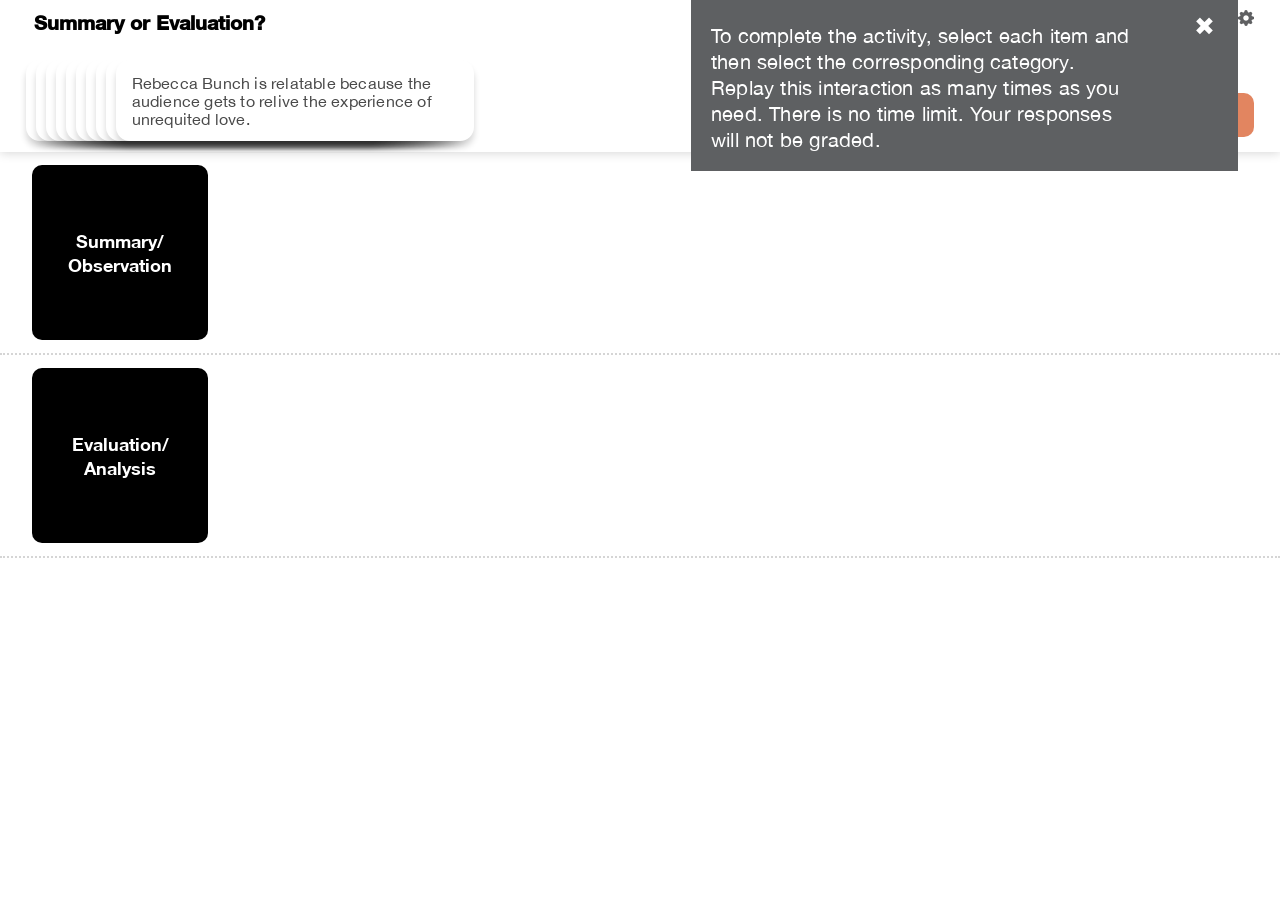
==== media/Interactive/categorizing/index.html @ a7141711 "Interactivea dded" ====
﻿<!DOCTYPE html>
<html lang="en">
<head>
    <title>Composition Category Interactive</title>
    <meta charset="utf-8" />
    <meta name="viewport" content="width=device-width, initial-scale=1">
    <link rel="stylesheet" href="css/style.css">
    <script src="js/jquery-3.1.1.min.js"></script>
    <script src="js/main.js"></script>
    <script src="js/accessibilityJs.js"></script>

    <style>
        .category-3 .left-card{
                width: 216px;
    float: left;
        }
        .category-3 .right-card{
            width: calc(100vw - 226px);
    overflow-x: auto;
        }
        .category-3 .card1 button{
            background: #000;
    width: 176px;
    height: 166px;
    border-radius: 10px;
    color: #fff;
        }
        .category-3 .card1 button p{
            font-size: 18px;
    line-height: 26px;
    font-family: 'HelveticaNeue-Bold';
        }
        .category-3 .card1{
            width: 216px;
    height: 197px;
    background: red;
    display: flex;
    align-items: center;
    justify-content: center;
        }
        .category-3 .card2{
            width: 216px;
    height: 200px;
    background: blue;
    display: flex;
    align-items: center;
    justify-content: center;
        }
        .category-3 .card3{
            width: 216px;
    height: 200px;
    background: green;
    display: flex;
    align-items: center;
    justify-content: center;
        }

        .category-3 .rt-card1 button{
            width: 358px;
    display: flex;
    height: 73px;
    background: #fff;
    border: 1px solid gray;
    border-radius: 14px;
    justify-content: center;
    align-items: center;
        }
        .category-3 .rt-card1 button p{
            font-size: 16px;
    font-family: 'HelveticaNeue-Regular';
    letter-spacing: 1px;
    font-weight: 700;
    width: 336px;
    text-align: start;
        }
        .category-3 .rt-card1{
            height: 197px;
    padding: 20px 15px;
    overflow: hidden;
    width: calc(100vw - 216px);
        }
        .category-3 .rt-card-wrap{
            display: grid;
    grid-template-rows: repeat(2, 80px);
    gap: 10px;
    grid-template-columns: repeat(3, 359px);
        }
    </style>


</head>
<body>
    <header>
        <div class="container">
            <div class="settingContainer">
                <button aria-label="help" tabindex="1" class="showText" title='Instruction Text' role="button">
                    <img src="images/doubts-button.png" alt="help-button">
                </button>
                <button aria-label="Color
                Scheme Settings" tabindex="3" class="setting" title='Color Contrast Settings' role="button">
                    <img src="images/gear-option.png" alt="settings-button">
                </button>
                <div class="help-popup">
                    <button tabindex="2" aria-label="close" class="popup-close" title='Close' role="button">&#10006;</button>
                    <p id="instructionnorm"></p>
                </div>
                <div class="settinToolsContainer">
                    <div class="toolsCnt"></div>
                    <button aria-label="close" tabindex="4" class="close" title='Close' role="button"></button>
                </div>
            </div>
            <h1 id="title"></h1>
            <p id="instructionbold"></p>
            <!-- <div class="settinToolsContainer">
                <div class="toolsCnt"></div>
                <button aria-label="close" tabindex="4" class="close" title='Close' role="button">Close</button>
            </div> -->
            
            
            
        </div>
        <div class="fd-border">
            <div class="container">
                <div class="row dragableItemContainer">
                    <div class="card-wrap">
    
                    </div>
                    <div class="feedback">
                        <p>Correct! You’ve matched each review excerpt to its category. You understand that summaries/observations are objective statements, while evaluations/analyses are subjective statements about the subject of the review. Correct! You’ve matched each review excerpt to its category. You understand that summaries/observations are objective statements, while evaluations analyses are subjective statements ab</p>
                    </div>
                    <div class="nav-container">
                        <button aria-label="submit" class="submit_btn submit-hide" disabled title="Submit" role="button">
                            Submit
                        </button>
                        <button aria-label="try again" class="tryagain_btn invisible" disabled title="Try Again" role="button">
                            Try Again
                        </button>
                        <button aria-label="reset" class="reset_btn invisible" disabled title="Reset" role="button">
                            Reset
                        </button>
                    </div>
    
                   
                </div>
            </div>
        </div>
    </header>
      <section class="main-sec">
        <div class="container">
            <div class="content custom-Scroll">
                <div id="tempDiv" style="display:none"></div>
                <div id="tempSetting" style="display:none"></div>
                <div class="row categoryContainer">
                </div>
            </div>
        </div>
    </section>
   <section>
    <button aria-label="collapse/expand categories" class="bottom-btn" role="button">
        COLLAPSE<br>CATEGORIES &#62;
    </button>
   </section>

   
</body>
</html>
---- media/Interactive/categorizing/css/style.css ----
@font-face {
    font-family: "HelveticaNeue-Bold";
    src: url("./fonts/HelveticaNeueBd.ttf");
    -webkit-font-smoothing: antialiased;
    -webkit-text-size-adjust: auto;

}

@font-face {
   font-family: "HelveticaNeue";
    src: url("./fonts/HelveticaNeue.ttf");
    -webkit-font-smoothing: antialiased;
    -webkit-text-size-adjust: auto;

}

@font-face {
    font-family: "montserrat bold";
    src: url("./fonts/Montserrat-Bold.ttf");
    -webkit-font-smoothing: antialiased;
    -webkit-text-size-adjust: auto;

}

@font-face {
    font-family: "montserrat regular";
    src: url("./fonts/Montserrat-Regular.ttf");
    -webkit-font-smoothing: antialiased;
    -webkit-text-size-adjust: auto;

}

.mobile-hidden{
visibility: hidden;
pointer-events: none;
}

* {
    margin: 0;
    padding: 0;
}

html{
    scroll-behavior: smooth;
}

body {
    margin: 0;
}
.hidden-feed{
    display: none !important;
}
.mainContainer {
    overflow: auto;
}
.toolsCnt button:focus {
    outline: 1px solid green;
    border: 2px solid transparent;
    padding: 8px 0px;
}

.mouse-none{
    pointer-events: none;
}

.container {
    width: 96%;
    margin: auto;
    /* overflow-y: auto; */
    height: 100%;
    position: relative;

}
section .container{
    width: 100%;
}

.invisible {
    visibility: hidden;
    pointer-events: none;
    display: none ;
}
.inactive{
    pointer-events: none;
}

.container:focus {
    border: 1px solid;
}

header{
    /* border-bottom: 2px dotted #d5d5d5; */
    padding-bottom: 11px;
    box-shadow: 0px 1px 10px #d6d6d6;
}
.category{
    display: flex;
    /* border-bottom: 2px dotted #d5d5d5; */
    align-items: center;
    position: relative;
}
/* .category-3:after{
    position: absolute;
    content: '';
    width: 300px;
    height: 2px;
    background: red;
} */
.categoryTitle button:focus {
    outline: 2px solid green;
    border: 2px solid transparent;
}
.wrong-cat{
    background-color: #e4a6ad !important;
}
.right-cat{
    background-color: #c0d9a8 !important;
}
.categoryTitleCnt {
    padding: 13px 32px;
    /* position: fixed;
    z-index: 999;
    background: #fff; */
}
/* .categoryDroppableCnt{
    margin-left: 250px;
} */

.categoryTitleCnt.twoCnt {
    padding: 42px 32px;
}
.categoryTitleCnt.right{
    background: #C0D9A8;
    padding: 13px 32px;
}
.categoryTitleCnt.wrong{
    background: #E4A6AD;
    padding: 13px 32px;
}
::-webkit-scrollbar {
    width: 10px;
    height: 7px;
    border-radius: 10px;
  }
  
  /* Track */
  ::-webkit-scrollbar-track {
    border: 1px solid #ddd;
    border-radius: 10px;
    -webkit-box-shadow: inset 0 0 6px rgba(0,0,0,0.1);
	background-color: #d5d5d5;
    opacity: 1;
    
  }
  
  /* Handle */
  ::-webkit-scrollbar-thumb {
    background: #fff;
    border-radius: 10px;
    background-clip: content-box;
    border: 1px solid #ddd;
    width: 1px;
    opacity: 0.4;
    
  }
  ::-webkit-scrollbar-button:single-button {
    background-color: rgb(0, 0, 0);

    display: block;
    background-size: 10px;
    background-repeat: no-repeat;
  }
  /*left*/
  ::-webkit-scrollbar-button:single-button:horizontal:decrement {
    height: 12px;
    width: 12px;
    background-position: 0px 0px;
    background-image: url(../images/left.png);

}

::-webkit-scrollbar-button:single-button:horizontal:decrement:hover {
    background-image: url(../images/left.png);
}

::-webkit-scrollbar-button:single-button:horizontal:decrement:active {
    background-image: url(../images/left.png);
}
/*right*/
::-webkit-scrollbar-button:single-button:horizontal:increment {
    height: 12px;
    width: 12px;
    background-position: 0px 0px;
    background-image: url(../images/right.png);
}

::-webkit-scrollbar-button:single-button:horizontal:increment:hover {
    background-image: url(../images/right.png);
}

::-webkit-scrollbar-button:single-button:horizontal:increment:active {
    background-image: url(../images/right.png);
}
/* .category-0 {
    width: 8.33%;
}

.category-1 {
    width: 16.66%;
}

.category-2 {
    width: 50%;
}

.category-3 {
    width: 162px;
    padding: 24px 7px;
    background: #000;
}

.category-4 {
    width: 25%;
}

.category-5 {
    width: 20%;
}

.category-6 {
    width: 16.66%;
}

.category-7 {
    width: 14.28%;
}

.category-8 {
    width: 12.5%;
}

.category-9 {
    width: 11.11%;
}

.category-10 {
    width: 10%;
}

.category-11 {
    width: 9.09%;
} */


.draggableitemWraper-3 {
    width: 33.33%;
}

.draggableitemWraper-4 {
    width: 25%;
}
.card-wrap{
    display: grid;
    grid-template-columns: repeat(15, 10px);
    column-gap: 0px;
    z-index: 2;
}

.row::after {
    content: "";
    clear: both;
    display: table;
}

.feedback{
    display: none;
    transform: translateY(-4px);
}
.feedback p{
    font-size: 18px;
    line-height: 28px;
    width: 1120px;
    font-family: "HelveticaNeue";
    font-weight: 700;
    letter-spacing: 1px;
}
.draggableitemWraper {
    /* position: absolute;
    left: 0; */
    width: 358px;
    border-radius: 14px;
}
/* .draggableitemWraper_1{
    left: 15px;
}
.draggableitemWraper_2{
    left: 30px;
}
.draggableitemWraper_3{
    left: 45px;
}
.draggableitemWraper_4{
    left: 60px;
}
.draggableitemWraper_5{
    left: 75px;
}
.draggableitemWraper_6{
    left: 90px;
}
.draggableitemWraper_7{
    left: 105px;
}
.draggableitemWraper_8{
    left: 120px;
}
.draggableitemWraper_9{
    left: 135px;
} */

.feedback {
    letter-spacing: 0.2px;
    font-family: "HelveticaNeue";
    font-size: 18px;
}
.nav-container {
    position: relative;
    width: 100%;
    height: 73px;
    z-index: 0;
    /* display: none; */
}
.nav-container button{
    background: #d4450c;
    border: none;
    padding: 13px 24px 15px 24px;
    color: #fff;
    font-family: "HelveticaNeue-Bold";
    font-size: 22px;
    border-radius: 10px;
    line-height: 16px;
}
.nav-container button[disabled]{
    opacity: 0.65;
}
.submit_btn {
    cursor: pointer;
    position: absolute;
    right: 0%;
    bottom: 0;
}


.tryagain_btn {
    cursor: pointer;
    position: absolute;
    right: 0%;
    bottom: 0;
}

.reset_btn {
    cursor: pointer;
    position: absolute;
    right: 0%;
    bottom: 0;
}

.submit_btn>svg,
.tryagain_btn>svg,
.reset_btn>svg {
    width: 100%;
    height: 100%;
}

/* 
.container::after {
    content: "continar box";
    display: table;
    clear: both;
} */

*,
::after,
::before {
    box-sizing: border-box;
}

#title {
    font-size: 20px;
    line-height: 28px;
    width: 808px;
    margin: 0px 0 4px 0px;
    font-family: "HelveticaNeue-Bold";
    min-height: 56px;
    padding: 8px;
}

/* #instructionbold {
    margin: 1% 5% 0% 5%;
    font-weight: bold;
    margin-top: 1%;
    width: 90%;
} */


.settingContainer {
    top: 0;
    right: 24px;
    position: fixed;
    z-index: 4;
}

.setting {
  background: none;
  border: 2px solid transparent;
}

.showText {
    background: #5f6062;
    color: #fff;
    padding: 8px 5px 0 5px;
    border: 2px solid transparent;
    font-size: 18px;
    margin-right: 8px;
}



.settinToolsContainer {
    background: #BFBFBF !important;
    padding: 10px;
    border-radius: 6px;
    color: #001936;
    box-shadow: 0px 3px 6px 0px rgb(112 112 112);
    -webkit-box-shadow: 0px 3px 6px 0px rgb(112 112 112);
    -moz-box-shadow: 0px 3px 6px 0px rgba(112,112,112,1);
    position: absolute;
    top: 5px;
    right: 0px;
    width: 450px;
    display: none;
}
.toolTxt{
    font-family: "HelveticaNeue";
    letter-spacing: 1px;
    font-weight: 700;
    text-transform: capitalize;
}


.close {
    position: absolute;
    width: 18px;
    height: 18px;
    right: 0px;
    top: 0px;
    border-radius: 50%;
    cursor: pointer;
    background-image: url(../images/close.svg);
    background-repeat: no-repeat;
    background-size: contain;
}

.toolContainer {

    background: none;
    padding: 8px 0px;
    outline: none;
    margin-right: 5px;
    outline: 1px solid transparent;
    border: 2px solid transparent;
    font-size: .7rem;
    width: 80px;
    text-align: center;
    margin-bottom: 10px;
    cursor: pointer;
}

.toolsCnt {
    display: flex;
    flex-wrap: wrap;
    align-items: center;
    justify-content: center;
    width: 100%;
    gap: 0px;
}

.toolContainer_0 {
    font-size: 15px;
    text-align: left;
    width: 80px;
}

.toolContainer_4 {
    margin-right: 0px;
}

.tool {
    display: block;
    margin: 0px auto 5px auto;
    cursor: pointer;
}

.tool_0 {
    display: none;
}

.showhide {
    display: block;
}

.help-popup{
    position: absolute;
    background: #5e6062;
    right: 18px;
    width: 547px;
    padding: 23px 107px 18px 20px;
    z-index: 4;
    top: 0;
}
.help-popup .popup-close{
    color: #ffff;
    z-index: 99999999;
    font-size: 25px;
    background: none;
    position: absolute;
    right: 23px;
    top: 11px;
    font-family: "HelveticaNeue";
}
#instructionnorm {
    font-family: "HelveticaNeue";
    color: #fff;
    font-size: 20px;
    line-height: 26px;
    letter-spacing: 0.2px;
    font-weight: normal;
}

.categoryContainer {
    position: relative;


}

.content {
    overflow: auto;
}

.contentMac {

    margin-top: 35px;
    min-height: 586px;

}

.submited .correct:after {
    content: "";
    width: 25px;
    height: 25px;
    background: url(../images/correct.png);
    background-size: contain;
    top: -5px;
    right: -5px;
    position: absolute;
    background-repeat: no-repeat;
}

.submited .incorrect:after {
    content: "";
    width: 25px;
    height: 25px;
    background: url(../images/incorrect.png);
    background-size: cover;
    top: -5px;
    right: -5px;
    position: absolute;
    background-repeat: no-repeat;
}


hr.first {
    border-top: 1px dashed #707070;
    margin: 20px 0px;
}

.dragableItemContainer {
    width: 100%;
    display: flex;
    position: relative;
    align-items: center;
    justify-content: space-between;
}

.draggableitem {
    font-size: 16px;
    padding: 7px 14px;
    text-align: start;
    box-shadow: 0 6px 6px 0 rgba(0, 0, 0, 0.16);
    background: white;
    border-radius: 14px;
    border: 2px solid #fff;
    outline: 1px solid transparent;
    min-height: 9vh;
    letter-spacing: 0.2px;
    font-family: "HelveticaNeue" !important; 
}

#loadingImg {
    width: 200px;
    height: 200px;
    position: absolute;
    top: 50%;
    left: 50%;
    margin-left: -100px;
    /* half width*/
    margin-top: -100px;
    /* half height*/
}


input[type=button] {
    border: 0px solid transparent;
    outline: 0;
    font-size: 0px;
    /* background-color: transparent; */
}

input[type=button]:focus {
    outline: auto;
    border: 0px solid;
}

button {
    cursor: pointer;
    border: 0px solid transparent;
    outline: 0px solid transparent;
    /* font-size: 0px; */
}
button[disabled]{
    cursor: auto;
}
button:focus {
    outline: 1px solid red;
    border: 0px solid transparent !important;
}

.template {
    width: 99.6%;
    height: 99.6%;
    position: absolute;
    top: 0.2%;
    left: 0.2%;
}

.categoryTitle {
    font-size: 18px;
    line-height: 24px;
    width: 176px;
    min-height: 175px;
    padding: 22px 16px;
    background: #000;
    border-radius: 10px;
    border: 2px solid transparent;
    font-family: "HelveticaNeue-Bold" !important;
}
.categoryTitle.paddingCnt {
    font-size: 18px;
    line-height: 24px;
    width: 176px;
    padding: 50px 16px;
    background: #000;
    border-radius: 10px;
    font-family: "HelveticaNeue-Bold" !important;
}
.categoryDroppableCnt{
    padding: 14px 0px;
}

.category .draggableitemCnt {
    margin: 0px 0px 10px 0px;
    position: relative;
    width: 358px;
    margin-left: 9px;
    float: left;
    white-space: normal;
}

.catHr {
    border: none;
    border-bottom: 2px dotted #d5d5d5;
    margin: 0px 0px;
    display: block;
    width: 100%;
}
.bottom-btn {
    background: #5e6062;
    font-size: 16px;
    color: #fff;
    font-family: "HelveticaNeue-Bold";
    padding: 5px 81px;
    width: 100%;
    text-transform: capitalize;
    text-align: center;
    display: none;
    position: fixed;
    bottom: 0px;
}


@media screen and  (device-width: 1350px), (device-height: 760px){
   
    .nav-container button {
        font-family: "HelveticaNeue-Bold";
        font-size: 20px;
    }
    
    .categoryDroppableCnt{
        display: grid;
        grid-template-rows: repeat(2, 80px);
        gap: 10px 8px;
        grid-auto-flow: column;
        grid-auto-columns: 360px;
    }

    .category-2 .categoryTitleCnt_0{
        position: fixed;
        top: 144px;  
        padding: 33px 32px;
        background: #fff;
        z-index: 99;
    }
    .category-2 .categoryTitleCnt{
        padding: 38px 32px;
    }
    .category-2 .categoryTitleCnt_1{
        position: fixed;
        top: 452px;     
        /* background: blueviolet;    */
    }
    .category-2 .categoryTitle{
        height: 231px;
        min-height: 231px;
    }
    .category-2 .categoryDroppableCnt{
        width: 84%;
        height: 306px;
        margin-left: 240px;
        /* background: blue; */
        padding: 55px 0;
    }
    /* .category-2 .categoryDroppableCnt{
        display: grid;
        grid-template-rows: repeat(2, 80px);
        gap: 40px 10px;
        grid-auto-flow: column;
        grid-auto-columns: 360px;
    } */
}

@media screen and (min-width: 1024px), (max-width: 1349px) {
  
}

@media screen and (max-width: 900px) {
  
}

@media screen and (device-width: 650px), (device-height: 365px){

    .draggableitem {
        font-size: 12px;
        padding: 7px 8px;
        text-align: start;
        background: white;
        border-radius: 14px;
        min-height: 55px;
        border: 2px solid #fff;
    }
    .catHr {
        position: fixed;

    }
    .submited .incorrect:after {
        top: -6px;
        right: -6px;
    }
    .submited .correct:after {
        top: -6px;
        right: -6px;
    }
    .category-3 .categoryTitle {
        font-size: 14px;
        line-height: 16px;
        padding: 4px 13px;
        width: 189px;
        min-height: 62px;
    }
    .category-3 .categoryTitleCnt {
        padding: 4px 16px;
        background: #fafafa;
        position: fixed;
        border-bottom: 2px dotted #d5d5d5;
        z-index: 999;
        box-shadow: 0 3px 6px 0px rgb(0 0 0 / 16%);
    }
    .category-3 .categoryTitleCnt_0 {
        padding: 6px 16px;
        background: #fafafa;
        position: fixed;
        z-index: 999;
        top: 125px;
        left: 0px;
        box-shadow: 0 3px 6px 0px rgb(0 0 0 / 16%);
    }
    .category-3 .categoryTitleCnt_1 {
        top: 201px;
        left: 0px;
    }
     .category-3 .categoryTitleCnt_2 {
        top: 273px;
        left: 0px;
    }
    .category-3 .categoryDroppableCnt {
        height: 72px;
    }
    .nav-container.width-reduce {
        width: 110px;
    }
    .feedback{
        font-size: 14px;
        width: 522px;
        letter-spacing: 1px;
        font-weight: 700;
        line-height: 20px;
        font-family: "HelveticaNeue";
    }
    
    .bottom-btn {
        padding: 4px 18px;
        width: 34%;
        font-size: 10px;
        display: block;
        position: fixed;
        bottom: 0px;
    }
    .category .draggableitemCnt {
        width: 270px;
        margin: 0px 2px 0px 20px;
    }
    
    
    #instructionnorm {
        font-family: "HelveticaNeue";
        color: #fff;
        font-size: 12px;
        line-height: 18px;
    }
    .help-popup {
        width: 287px;
        padding: 14px 30px 10px 19px;
    }
    .help-popup .popup-close {
        font-size: 16px;
        right: 9px;
        top: 7px;
    }
    .feedback p {
        font-size: 12px;
        line-height: unset;
        width: 483px;
    }
    .categoryTitle {
        font-size: 18px;
        line-height: 24px;
        width: 176px;
        padding: 6px 16px;
        background: #000;
        border-radius: 10px;
        font-family: "HelveticaNeue-Bold" !important;
    }
    .categoryTitleCnt.right {
        padding: 8px 16px;
    }
    .categoryTitleCnt.wrong {
        padding: 8px 10px;
    }
    header {
        border-bottom: 2px dotted #d5d5d5;
        padding-bottom: 3px;
    }
    .draggableitemWraper {
        width: 270px;
    }
    .nav-container button {
        font-size: 13px;
        line-height: 16px;
        position: absolute;
        bottom: 10px;
        padding: 7px 18px;
        border-radius: 10px;
    }
    #title {
        font-size: 14px;
        line-height: 20px;
        margin: 5px 0px 4px 0px;
        width: 548px;
        min-height: 40px;
    }
    .categoryTitle {
        font-size: 14px;
        line-height: 16px;
        padding: 7px 16px;
        width: 189px;
        min-height: 71px;
    }
    .categoryTitle.paddingCnt {
        font-size: 12px;
        line-height: 16px;
        padding: 16px 16px;
        width: 189px;
    }
    
    
    .categoryTitleCnt {
    padding: 8px 16px;
    background: #fafafa;
    position: fixed;
    z-index: 999;
    box-shadow: 0 3px 6px 0px rgba(0,0,0,0.16);
    }
    .categoryTitleCnt.twoCnt {
        padding: 26px 16px;
    }
    .categoryDroppableCnt {
        height: 78px;
        width: 100%;
        display: flex;
        flex-direction: column;
        flex-wrap: wrap;
        justify-content: center;
        /* margin-left: 210px; */
    }
    .content {
        overflow: auto;
        margin-left: 221px;
        position: relative;
    }
 
    .category {
        border-bottom: none;
    }
    .bottom-btn br{
        display: none;
    }
    .category-2 .categoryTitleCnt_0 {
        top: 127px;
        padding: 19px 16px;
    }
    .category-2 .categoryTitleCnt_1{
        top: 236px;
        padding: 19px 16px;
    }
    .category-2 .categoryDroppableCnt{
        height: 108px;
    }
    .hidden2{
        visibility: hidden;
        pointer-events: none;
    }
    
}

@media screen and (device-width: 530px), (device-height: 943px), (orientation: portrait) {
    .draggableitemWraper {
        width: 316px;
    }    
    .submit-hide{
        visibility: hidden;
        pointer-events: none;
        position: absolute;
        z-index: -999;
        width: 0 !important;
        font-size: 0px !important;
        padding: 0 !important;
    }
    .feedback {
        font-size: 16px;
        line-height: 20px;
        width: 488px;
        margin-top: 12px;
    }
    .nav-container {
        margin-top: 10px;
    }
    .dragableItemContainer{
        display: block;
    }
    header {
        border-bottom: 2px dotted #d5d5d5;
        padding-bottom: 45px;
    }
    .categoryDroppableCnt {
        padding: 0px 0px;
    }
    
    .container{
        width: 90%;
    }
    section .container {
        width: 100%;
    }
    .draggableitemWraper_0, .draggableitemWraper_1, .draggableitemWraper_2, .draggableitemWraper_3, .draggableitemWraper_4, .draggableitemWraper_5, .draggableitemWraper_6, .draggableitemWraper_7, .draggableitemWraper_8, .draggableitemWraper_9{
        top: 0px !important;
    }
    .draggableitem {
        font-size: 14px;
        min-height: 8vh;
        line-height: 20px;
        border: 0.2px solid #4a4a4a5c;
    }
    #title {
        font-size: 16px;
        line-height: 20px;
        width: 410px;
        margin: 24px 0 2px 0px;
        min-height: 59px;
    }
    
    
    .draggableitemWraper_1{
        left: 15px !important;
    }
    .draggableitemWraper_2{
        left: 30px !important;
    }
    .draggableitemWraper_3{
        left: 45px !important;
    }
    .draggableitemWraper_4{
        left: 60px !important;
    }
    .draggableitemWraper_5{
        left: 75px !important;
    }
    .draggableitemWraper_6{
        left: 90px !important;
    }
    .draggableitemWraper_7{
        left: 105px !important;
    }
    .category {
        padding: 0px 0px;
        display: block;
        text-align: center;
    } 
    .categoryTitle {
        font-size: 16px;
        line-height: 20px;
        width: 316px;
        min-height: 64px;
        padding: 8px 16px;
    }
    
    
    .categoryTitleCnt {
        padding: 14px 32px;
    }
    .category .draggableitemCnt {
        text-align: center;
        width: 316px;
        float: none;
        white-space: unset;
        margin: 16px auto;
    }
    #instructionnorm {
        font-size: 14px;
        line-height: 18px;
    }
    .help-popup {
        width: 295px;
        padding: 14px 11px 10px 14px;
    }
    .help-popup .popup-close {
        font-size: 19px;
        right: 11px;
        top: 4px;
    }
    .nav-container {
        text-align: center;
        height: auto;
    }
    .nav-container button {
        cursor: pointer;
            position: unset;
    right: 40%;
    padding: 14px 60px;
    color: #fff;
    font-family: "HelveticaNeue-Bold";
    font-size: 15px;
    border-radius: 11px;
    }
    .reset_btn {
        cursor: pointer;
            position: absolute;
    right: 40%;
    }
    .tryagain_btn {
        cursor: pointer;
            position: absolute;
    right: 40%;
    }
    

}

@media screen and (max-width: 529px){
    .submit-hide{
        visibility: hidden;
        pointer-events: none;
        position: absolute;
        z-index: -999;
        width: 0 !important;
        font-size: 0px !important;
        padding: 0 !important;
    }
    /* .draggableitemWraper_0, .draggableitemWraper_1, .draggableitemWraper_2, .draggableitemWraper_3, .draggableitemWraper_4, .draggableitemWraper_5, .draggableitemWraper_6, .draggableitemWraper_7, .draggableitemWraper_8, .draggableitemWraper_9{
        left: 0px !important;
    }
    .draggableitemWraper_0{
        top: 0px !important;
    }
    .draggableitemWraper_1{
        top:  5px !important;
    }
    .draggableitemWraper_2{
        top: 10px !important;
    }
    .draggableitemWraper_3{
        top: 15px !important;
    }
    .draggableitemWraper_4{
        top: 20px !important;
    }
    .draggableitemWraper_5{
        top: 25px !important;
    }
    .draggableitemWraper_6{
        top: 30px !important;
    }
    .draggableitemWraper_7{
        top:    35px !important;
    }
    .draggableitemWraper_8{
        top:    40px !important;
    }
    .draggableitemWraper_9{
        top:    45px !important;
    } */
    .feedback p {
        font-size: 16px;
        line-height: 20px;
        width: auto;
        font-family: "HelveticaNeue";
        font-weight: 700;
        letter-spacing: 1px;
    }
    .dragableItemContainer{
        display: block;
    }
    .draggableitem {
        font-size: 14px;
        min-height: 92px;
        box-shadow: 3px 3px 6px 0 rgb(0 0 0 / 16%);
        /* border: solid 0.3px #4a4a4a; */
        line-height: 20px;
    }
    .settingContainer {
        text-align: end;
        position: unset;
    }
    #title {
        margin: 0px 0 12px 0px;
    }
    .draggableitemWraper {
    width: 100%;
    margin: auto;
}
#title {
    font-size: 16px;
    line-height: 20px;
}

.main-sec{
    overflow: auto;
    height: 260px;
}
.pad-0{
    padding-bottom: 0px;
}
.categoryTitle {
    font-size: 14px;
    line-height: 20px;
    min-height: 55px;
    width: 276px;
    padding: 6px 10px;
}
.category {
    padding: 0px 0px;
    display: block;
    text-align: center;
}
.container{
    width: 85%;
}
section .container {
    width: 100%;
}
.help-popup {
    width: 255px;
    padding: 34px 10px 12px 13px;
}
.help-popup .popup-close {
    right: 14px;
    top: 6px;
    font-size: 15px;
}
.category .draggableitemCnt {
    width: 87%;
}
#instructionnorm {
    font-size: 14px;
    line-height: 18px;
    text-align: start;
}
.nav-container {
    text-align: center;
}
.submit_btn {
    cursor: pointer;
    position: absolute;
    right: 29%;
}
.reset_btn {
    cursor: pointer;
    position: absolute;
    right: 29%;
}
.tryagain_btn {
    cursor: pointer;
    position: absolute;
    right: 29%;
}
.bottom-btn{
    display: block;
}
.categoryTitleCnt {
    padding: 10px 0px;
}



.categoryDroppableCnt {
    padding: 0px 0px;
}
.toolTxt {
    text-align: center;
}
.settinToolsContainer {
    width: 232px;
}
.toolContainer {
    width: 39%;
    margin: 14px 8px;
}
.toolContainer_0 {
    width: 100%;
}
.hidden{
    display: none;
}
#title {
    font-size: 16px;
    line-height: 20px;
    width: 284px;
    min-height: 79px;
    margin: 0px 0 0px 0px;
}
.feedback {
    font-size: 16px;
    line-height: 20px;
    width: 284px;
    margin-top: 12px;
}
.nav-container button {
    cursor: pointer;
    position: unset;
    padding: 12px 59px;
    color: #fff;
    font-family: "HelveticaNeue-Bold";
    font-size: 16px;
    border-radius: 11px;
}
.card-wrap {
    display: grid;
    grid-template-rows: repeat(15, 3px);
    column-gap: 0px;
    z-index: 2;
    grid-template-columns: unset;
}


}
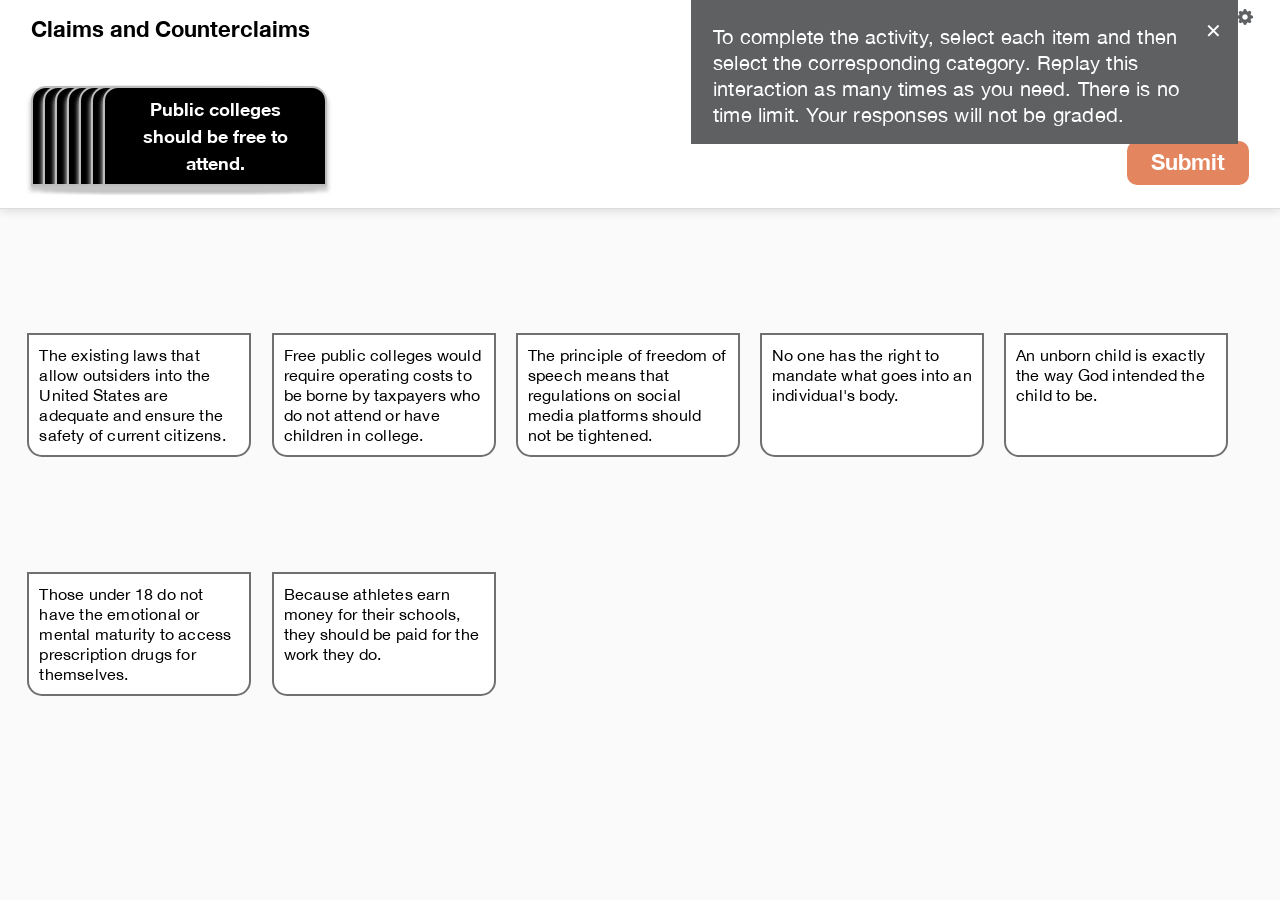
==== commit 371f83f1: "updated_matching" ====
--- a/media/Interactive/categorizing/index.html
+++ b/media/Interactive/categorizing/index.html
@@ -1,166 +1,98 @@
 ﻿<!DOCTYPE html>
-<html lang="en">
+<html l lang='en'>
+
 <head>
-    <title>Composition Category Interactive</title>
+    <title>Matching Responsive</title>
     <meta charset="utf-8" />
     <meta name="viewport" content="width=device-width, initial-scale=1">
+    <link rel="stylesheet" href="lib/bootstrap/css/bootstrap.min.css">
+    <link rel="stylesheet" href="css/settings.css">
     <link rel="stylesheet" href="css/style.css">
-    <script src="js/jquery-3.1.1.min.js"></script>
+
+    <script src="lib/jquery/jquery-3.1.1.min.js"></script>
+    <script src="lib/bootstrap/js/bootstrap.min.js"></script>
+    <script src="lib/bootstrap/js/popper.min.js"></script>
+   
+    <script src="js/util.js"></script>
     <script src="js/main.js"></script>
-    <script src="js/accessibilityJs.js"></script>
+</head>
 
-    <style>
-        .category-3 .left-card{
-                width: 216px;
-    float: left;
-        }
-        .category-3 .right-card{
-            width: calc(100vw - 226px);
-    overflow-x: auto;
-        }
-        .category-3 .card1 button{
-            background: #000;
-    width: 176px;
-    height: 166px;
-    border-radius: 10px;
-    color: #fff;
-        }
-        .category-3 .card1 button p{
-            font-size: 18px;
-    line-height: 26px;
-    font-family: 'HelveticaNeue-Bold';
-        }
-        .category-3 .card1{
-            width: 216px;
-    height: 197px;
-    background: red;
-    display: flex;
-    align-items: center;
-    justify-content: center;
-        }
-        .category-3 .card2{
-            width: 216px;
-    height: 200px;
-    background: blue;
-    display: flex;
-    align-items: center;
-    justify-content: center;
-        }
-        .category-3 .card3{
-            width: 216px;
-    height: 200px;
-    background: green;
-    display: flex;
-    align-items: center;
-    justify-content: center;
-        }
+<body>
+    <div id="matching_template" class="matching_template activity-container">
 
-        .category-3 .rt-card1 button{
-            width: 358px;
-    display: flex;
-    height: 73px;
-    background: #fff;
-    border: 1px solid gray;
-    border-radius: 14px;
-    justify-content: center;
-    align-items: center;
-        }
-        .category-3 .rt-card1 button p{
-            font-size: 16px;
-    font-family: 'HelveticaNeue-Regular';
-    letter-spacing: 1px;
-    font-weight: 700;
-    width: 336px;
-    text-align: start;
-        }
-        .category-3 .rt-card1{
-            height: 197px;
-    padding: 20px 15px;
-    overflow: hidden;
-    width: calc(100vw - 216px);
-        }
-        .category-3 .rt-card-wrap{
-            display: grid;
-    grid-template-rows: repeat(2, 80px);
-    gap: 10px;
-    grid-template-columns: repeat(3, 359px);
-        }
-    </style>
+        <header class="activity-header clearfix">
+           <div class="container-fluid">
 
+            <div class="col-lg-12">
+                <div class="top-description">
+                  <div class="head-btn-wrap">
+                    <div class="head-btn">
+                        <button aria-label="Help" role="button"  type="button" class="note"  title='Instruction Text' ><img height="16" width="16" src="images/doubts-button.png" alt="Help"></button>
+                        <button aria-label="Setting" role="button" type="button" class="cog setting-button"  title='Color Contrast Settings' ><img height="16" width="16" src="images/gear-option.png" alt="Color Scheme Settings"></button>
+                        
+                        <div class="notice-card">
+                            <button aria-label="Help instruction Close" role="button" type="button"  class="close-bt" title='Close' >&#x2715</button>
+                            <p>To complete the activity, select each definition and then click the term that it belongs to. Replay this interaction as many times as you need. There is no time limit. Your responses will not be graded.</p>
+                        </div>
 
-</head>
-<body>
-    <header>
-        <div class="container">
-            <div class="settingContainer">
-                <button aria-label="help" tabindex="1" class="showText" title='Instruction Text' role="button">
-                    <img src="images/doubts-button.png" alt="help-button">
-                </button>
-                <button aria-label="Color
-                Scheme Settings" tabindex="3" class="setting" title='Color Contrast Settings' role="button">
-                    <img src="images/gear-option.png" alt="settings-button">
-                </button>
-                <div class="help-popup">
-                    <button tabindex="2" aria-label="close" class="popup-close" title='Close' role="button">&#10006;</button>
-                    <p id="instructionnorm"></p>
-                </div>
-                <div class="settinToolsContainer">
-                    <div class="toolsCnt"></div>
-                    <button aria-label="close" tabindex="4" class="close" title='Close' role="button"></button>
+                        <div class="settings-container">
+                           
+                            <div class="settings-container-themes">
+                                 <button aria-label="Color Scheme Settings Close" role="button" class="close-btn" title='Close' ><img src="images/remove.png" alt="Close button"></button>
+                                <div class="toolCnt">
+                                    <div class="toolContainer_0">
+                                        <p l="" lang="en" class="toolTxt toolTxt_0">Color Scheme</p>
+                                    </div>
+                                </div>
+                            </div>
+                        </div>
+
+                    </div>
+                  </div>
+                    <h1 class="activity-title">Target Audiences and Messaging in Healthcare<br></h1>
                 </div>
             </div>
-            <h1 id="title"></h1>
-            <p id="instructionbold"></p>
-            <!-- <div class="settinToolsContainer">
-                <div class="toolsCnt"></div>
-                <button aria-label="close" tabindex="4" class="close" title='Close' role="button">Close</button>
-            </div> -->
             
-            
-            
-        </div>
-        <div class="fd-border">
-            <div class="container">
-                <div class="row dragableItemContainer">
-                    <div class="card-wrap">
-    
-                    </div>
-                    <div class="feedback">
-                        <p>Correct! You’ve matched each review excerpt to its category. You understand that summaries/observations are objective statements, while evaluations/analyses are subjective statements about the subject of the review. Correct! You’ve matched each review excerpt to its category. You understand that summaries/observations are objective statements, while evaluations analyses are subjective statements ab</p>
-                    </div>
-                    <div class="nav-container">
-                        <button aria-label="submit" class="submit_btn submit-hide" disabled title="Submit" role="button">
-                            Submit
-                        </button>
-                        <button aria-label="try again" class="tryagain_btn invisible" disabled title="Try Again" role="button">
-                            Try Again
-                        </button>
-                        <button aria-label="reset" class="reset_btn invisible" disabled title="Reset" role="button">
-                            Reset
+            <div class="clickable-items">
+                <div class="row clickableBlock shuffle">
+                    <div class="col-12 col-sm-6 col-md-3" id="cloneItem_d">
+                        <button aria-label="" class="clickable-item">
+                            <p style="pointer-events: none;"></p>
                         </button>
                     </div>
-    
-                   
+                </div>
+                <div id="r-feedback" class="feedback">
+                    <p></p>
+                </div>
+                <div id="w-feedback" class="feedback">
+                    <p></p>
+                </div>
+                <div class="text-end footer">
+                    <button aria-label="Reset" role="button" type="button" class="reset_btn btn-submit btn float-lg-end">Reset</button>
+                    <button aria-label="Tryagain" role="button" type="button" class="tryagain_btn btn-submit btn float-lg-end">Try Again</button>
+                    <button aria-label="Submit" role="button" type="button" class="submit_btn btn-submit btn float-lg-end disabled mobile-submit">Submit</button>
                 </div>
             </div>
-        </div>
-    </header>
-      <section class="main-sec">
-        <div class="container">
-            <div class="content custom-Scroll">
-                <div id="tempDiv" style="display:none"></div>
-                <div id="tempSetting" style="display:none"></div>
-                <div class="row categoryContainer">
+           </div>
+
+        </header>
+        <section class="activity-content">
+            <div class="container-fluid">
+                <div class="matching-items">
+                    <div class="row matchingBlock shuffle">
+                        <div class="col-sm-4 col-lg-3 col-xl-2 col-6" id="matchBox_d">
+                            <div class="matching-element">   
+                                <button aria-label="" class="matching-item">
+                                    <p style="pointer-events: none;"></p>
+                                </button>
+                            </div>
+                        </div>                                       
+                    </div>
                 </div>
             </div>
-        </div>
-    </section>
-   <section>
-    <button aria-label="collapse/expand categories" class="bottom-btn" role="button">
-        COLLAPSE<br>CATEGORIES &#62;
-    </button>
-   </section>
-
-   
+        </section>
+    </div>
+    <div id="tempDiv" style="display:none"></div>
+    <div id="tempSetting" style="display:none"></div>
 </body>
 </html>
--- a/media/Interactive/categorizing/css/settings.css
+++ b/media/Interactive/categorizing/css/settings.css
@@ -0,0 +1,84 @@
+.settings-container{
+    background: #BFBFBF !important;
+    padding: 15px;
+    border-radius: 6px;
+    color: #001936;
+    box-shadow: 0px 3px 6px 0px rgb(112 112 112);
+    -webkit-box-shadow: 0px 3px 6px 0px rgb(112 112 112);
+    -moz-box-shadow: 0px 3px 6px 0px rgba(112,112,112,1);
+    position: absolute;
+    top: 5px;
+    right: 0px;
+    width: 450px;
+    display: none;
+}
+
+.settings-container .close-btn{
+    /* position:absolute;
+    top:-0px;
+    right:-0px;
+    width:20px;
+    height:20px;
+    border:none;
+    padding:0px;
+    background:none; */
+    position: absolute;
+    z-index: 99;
+    top: -18px;
+    right: -16px;
+    
+    
+    border: none;
+    padding: 0px;
+    background: none;
+}
+.settings-container .close-btn img{
+    max-width:68%;
+    height:auto;
+}
+
+.settings-container-themes{
+    display:flex;
+    flex-wrap: wrap;
+    align-items: center;
+    justify-content: center;
+    width:100%;
+    gap:0px;
+    position: relative;
+}
+.settings-container-themes .theme-btn{
+    background:none;
+    padding:0px;
+    border:none;
+    font-size:.7rem;
+    width:80px;
+    text-align:center;
+    margin-bottom:10px;
+    cursor:pointer;
+    font-family: 'helvetica regular';
+    letter-spacing: 1px;
+    font-weight: 600;
+}
+.theme-btn:focus{
+    outline: 1px solid;
+}
+.close-btn:focus{
+    outline: 2px solid;
+}
+.settings-container-themes-title{
+    text-align:left;
+    width:80px;
+}
+
+.settings-container-themes .theme-btn img{
+    display:block;
+    margin:0px auto 5px auto;
+}
+
+@media (max-width: 991px) {
+    .settings-container-themes-title{
+        text-align:center;
+        width:100%;
+        margin-bottom:10px;
+    }    
+}
--- a/media/Interactive/categorizing/css/style.css
+++ b/media/Interactive/categorizing/css/style.css
@@ -3,16 +3,17 @@
     src: url("./fonts/HelveticaNeueBd.ttf");
     -webkit-font-smoothing: antialiased;
     -webkit-text-size-adjust: auto;
-
+    font-weight:bold;
 }
 
 @font-face {
-   font-family: "HelveticaNeue";
+    font-family: "HelveticaNeue-Regular";
     src: url("./fonts/HelveticaNeue.ttf");
     -webkit-font-smoothing: antialiased;
     -webkit-text-size-adjust: auto;
-
-}
+}
+
+
 
 @font-face {
     font-family: "montserrat bold";
@@ -20,6 +21,7 @@
     -webkit-font-smoothing: antialiased;
     -webkit-text-size-adjust: auto;
 
+    font-weight:bold;
 }
 
 @font-face {
@@ -28,309 +30,92 @@
     -webkit-font-smoothing: antialiased;
     -webkit-text-size-adjust: auto;
 
-}
-
-.mobile-hidden{
-visibility: hidden;
-pointer-events: none;
-}
-
-* {
-    margin: 0;
-    padding: 0;
-}
-
-html{
-    scroll-behavior: smooth;
-}
-
+    font-weight:normal;
+}
+
+:root {
+    --color: #000000;
+    --background: #FFF; 
+    --selectioncolor: #F5BA5C; 
+    --cardCount: 8;
+  }
+
+html,body{
+    font-size:16px;
+}
 body {
     margin: 0;
-}
-.hidden-feed{
+    background-color: #fafafa;
+    font-family: "HelveticaNeue-Regular";
+    font-weight: normal;
+}
+header{
+    background: #fff;
+    z-index: 999;
+   
+}
+.text-end {
+    text-align: right!important;
+    width: 100%;
+    margin-top: 54px;
+}
+.no-grid{
     display: none !important;
 }
-.mainContainer {
-    overflow: auto;
-}
-.toolsCnt button:focus {
-    outline: 1px solid green;
-    border: 2px solid transparent;
-    padding: 8px 0px;
-}
-
-.mouse-none{
+
+.close-bt:focus, .close-bt:focus-visible{
+    outline: 1px solid white;
+    border: 1px solid black;
+    border-radius: 4px;
+}
+.close-bt{
+    outline: 1px solid transparent;
+    border: 1px solid transparent;
+}
+.toolContainer:focus, .toolContainer:focus-visible{
+    border: 2px solid black;
+}
+
+.wrong-border-up{
+    border: 2px solid red !important;
+    border-bottom: none !important;
+    cursor: auto !important;
+}
+.wrong-border-bottom{
+    border: 2px solid red !important;
+    border-top: none !important;
+    cursor: auto !important;
+}
+.right-border-up{
+    border: 2px solid rgb(1, 207, 32) !important;
+    border-bottom: none !important;
+    cursor: auto !important;
+}
+.right-border-bottom{
+    border: 2px solid rgb(1, 207, 32) !important;
+    border-top: none !important;
+    cursor: auto !important;
+}
+
+.container, .container-fluid, .container-lg, .container-md, .container-sm, .container-xl, .container-xxl {
+    width: 97%;
+    padding-right: var(--bs-gutter-x,.75rem);
+    padding-left: var(--bs-gutter-x,.75rem);
+    margin-right: auto;
+    margin-left: auto;
+}
+.disabled{
     pointer-events: none;
-}
-
-.container {
-    width: 96%;
-    margin: auto;
-    /* overflow-y: auto; */
-    height: 100%;
-    position: relative;
-
-}
-section .container{
-    width: 100%;
-}
-
-.invisible {
-    visibility: hidden;
-    pointer-events: none;
-    display: none ;
-}
-.inactive{
-    pointer-events: none;
-}
-
-.container:focus {
-    border: 1px solid;
-}
-
-header{
-    /* border-bottom: 2px dotted #d5d5d5; */
-    padding-bottom: 11px;
-    box-shadow: 0px 1px 10px #d6d6d6;
-}
-.category{
-    display: flex;
-    /* border-bottom: 2px dotted #d5d5d5; */
-    align-items: center;
-    position: relative;
-}
-/* .category-3:after{
-    position: absolute;
-    content: '';
-    width: 300px;
-    height: 2px;
-    background: red;
-} */
-.categoryTitle button:focus {
-    outline: 2px solid green;
-    border: 2px solid transparent;
-}
-.wrong-cat{
-    background-color: #e4a6ad !important;
-}
-.right-cat{
-    background-color: #c0d9a8 !important;
-}
-.categoryTitleCnt {
-    padding: 13px 32px;
-    /* position: fixed;
-    z-index: 999;
-    background: #fff; */
-}
-/* .categoryDroppableCnt{
-    margin-left: 250px;
-} */
-
-.categoryTitleCnt.twoCnt {
-    padding: 42px 32px;
-}
-.categoryTitleCnt.right{
-    background: #C0D9A8;
-    padding: 13px 32px;
-}
-.categoryTitleCnt.wrong{
-    background: #E4A6AD;
-    padding: 13px 32px;
-}
-::-webkit-scrollbar {
-    width: 10px;
-    height: 7px;
-    border-radius: 10px;
-  }
-  
-  /* Track */
-  ::-webkit-scrollbar-track {
-    border: 1px solid #ddd;
-    border-radius: 10px;
-    -webkit-box-shadow: inset 0 0 6px rgba(0,0,0,0.1);
-	background-color: #d5d5d5;
-    opacity: 1;
-    
-  }
-  
-  /* Handle */
-  ::-webkit-scrollbar-thumb {
-    background: #fff;
-    border-radius: 10px;
-    background-clip: content-box;
-    border: 1px solid #ddd;
-    width: 1px;
-    opacity: 0.4;
-    
-  }
-  ::-webkit-scrollbar-button:single-button {
-    background-color: rgb(0, 0, 0);
-
-    display: block;
-    background-size: 10px;
-    background-repeat: no-repeat;
-  }
-  /*left*/
-  ::-webkit-scrollbar-button:single-button:horizontal:decrement {
-    height: 12px;
-    width: 12px;
-    background-position: 0px 0px;
-    background-image: url(../images/left.png);
-
-}
-
-::-webkit-scrollbar-button:single-button:horizontal:decrement:hover {
-    background-image: url(../images/left.png);
-}
-
-::-webkit-scrollbar-button:single-button:horizontal:decrement:active {
-    background-image: url(../images/left.png);
-}
-/*right*/
-::-webkit-scrollbar-button:single-button:horizontal:increment {
-    height: 12px;
-    width: 12px;
-    background-position: 0px 0px;
-    background-image: url(../images/right.png);
-}
-
-::-webkit-scrollbar-button:single-button:horizontal:increment:hover {
-    background-image: url(../images/right.png);
-}
-
-::-webkit-scrollbar-button:single-button:horizontal:increment:active {
-    background-image: url(../images/right.png);
-}
-/* .category-0 {
-    width: 8.33%;
-}
-
-.category-1 {
-    width: 16.66%;
-}
-
-.category-2 {
-    width: 50%;
-}
-
-.category-3 {
-    width: 162px;
-    padding: 24px 7px;
-    background: #000;
-}
-
-.category-4 {
-    width: 25%;
-}
-
-.category-5 {
-    width: 20%;
-}
-
-.category-6 {
-    width: 16.66%;
-}
-
-.category-7 {
-    width: 14.28%;
-}
-
-.category-8 {
-    width: 12.5%;
-}
-
-.category-9 {
-    width: 11.11%;
-}
-
-.category-10 {
-    width: 10%;
-}
-
-.category-11 {
-    width: 9.09%;
-} */
-
-
-.draggableitemWraper-3 {
-    width: 33.33%;
-}
-
-.draggableitemWraper-4 {
-    width: 25%;
-}
-.card-wrap{
-    display: grid;
-    grid-template-columns: repeat(15, 10px);
-    column-gap: 0px;
-    z-index: 2;
-}
-
-.row::after {
-    content: "";
-    clear: both;
-    display: table;
-}
-
-.feedback{
-    display: none;
-    transform: translateY(-4px);
-}
-.feedback p{
-    font-size: 18px;
-    line-height: 28px;
-    width: 1120px;
-    font-family: "HelveticaNeue";
-    font-weight: 700;
-    letter-spacing: 1px;
-}
-.draggableitemWraper {
-    /* position: absolute;
-    left: 0; */
-    width: 358px;
-    border-radius: 14px;
-}
-/* .draggableitemWraper_1{
-    left: 15px;
-}
-.draggableitemWraper_2{
-    left: 30px;
-}
-.draggableitemWraper_3{
-    left: 45px;
-}
-.draggableitemWraper_4{
-    left: 60px;
-}
-.draggableitemWraper_5{
-    left: 75px;
-}
-.draggableitemWraper_6{
-    left: 90px;
-}
-.draggableitemWraper_7{
-    left: 105px;
-}
-.draggableitemWraper_8{
-    left: 120px;
-}
-.draggableitemWraper_9{
-    left: 135px;
-} */
-
-.feedback {
-    letter-spacing: 0.2px;
-    font-family: "HelveticaNeue";
-    font-size: 18px;
-}
-.nav-container {
-    position: relative;
-    width: 100%;
-    height: 73px;
-    z-index: 0;
-    /* display: none; */
-}
-.nav-container button{
+    opacity: 0.5;
+}
+
+.submit_btn:focus, .submit_btn:focus-visible, .tryagain_btn:focus,
+.tryagain_btn:focus-visible, .reset_btn:focus,
+.reset_btn:focus-visible{
+    box-shadow: 0 0 0 0.15rem rgb(0 0 255) !important;
+}
+
+.btn-submit{
     background: #d4450c;
     border: none;
     padding: 13px 24px 15px 24px;
@@ -340,134 +125,29 @@
     border-radius: 10px;
     line-height: 16px;
 }
-.nav-container button[disabled]{
-    opacity: 0.65;
-}
-.submit_btn {
-    cursor: pointer;
-    position: absolute;
-    right: 0%;
-    bottom: 0;
-}
-
-
-.tryagain_btn {
-    cursor: pointer;
-    position: absolute;
-    right: 0%;
-    bottom: 0;
-}
-
-.reset_btn {
-    cursor: pointer;
-    position: absolute;
-    right: 0%;
-    bottom: 0;
-}
-
-.submit_btn>svg,
-.tryagain_btn>svg,
-.reset_btn>svg {
+.toolCnt{
+    display: flex;
+    flex-wrap: wrap;
+    align-items: center;
+    justify-content: center;
     width: 100%;
-    height: 100%;
-}
-
-/* 
-.container::after {
-    content: "continar box";
-    display: table;
-    clear: both;
-} */
-
-*,
-::after,
-::before {
-    box-sizing: border-box;
-}
-
-#title {
-    font-size: 20px;
-    line-height: 28px;
-    width: 808px;
-    margin: 0px 0 4px 0px;
-    font-family: "HelveticaNeue-Bold";
-    min-height: 56px;
-    padding: 8px;
-}
-
-/* #instructionbold {
-    margin: 1% 5% 0% 5%;
-    font-weight: bold;
-    margin-top: 1%;
-    width: 90%;
-} */
-
-
-.settingContainer {
-    top: 0;
-    right: 24px;
-    position: fixed;
-    z-index: 4;
-}
-
-.setting {
-  background: none;
-  border: 2px solid transparent;
-}
-
-.showText {
-    background: #5f6062;
-    color: #fff;
-    padding: 8px 5px 0 5px;
-    border: 2px solid transparent;
-    font-size: 18px;
-    margin-right: 8px;
-}
-
-
-
+    gap: 0px;
+}
+
+.toolTxt {
+    font-family: "HelveticaNeue-Regular";
+    letter-spacing: 1px;
+    text-align: center;
+    text-transform: capitalize;
+}
 .settinToolsContainer {
-    background: #BFBFBF !important;
-    padding: 10px;
-    border-radius: 6px;
-    color: #001936;
-    box-shadow: 0px 3px 6px 0px rgb(112 112 112);
-    -webkit-box-shadow: 0px 3px 6px 0px rgb(112 112 112);
-    -moz-box-shadow: 0px 3px 6px 0px rgba(112,112,112,1);
-    position: absolute;
-    top: 5px;
-    right: 0px;
-    width: 450px;
-    display: none;
-}
-.toolTxt{
-    font-family: "HelveticaNeue";
-    letter-spacing: 1px;
-    font-weight: 700;
-    text-transform: capitalize;
-}
-
-
-.close {
-    position: absolute;
-    width: 18px;
-    height: 18px;
-    right: 0px;
-    top: 0px;
-    border-radius: 50%;
-    cursor: pointer;
-    background-image: url(../images/close.svg);
-    background-repeat: no-repeat;
-    background-size: contain;
-}
-
+    width: 232px;
+}
 .toolContainer {
-
     background: none;
-    padding: 8px 0px;
+    padding: 0px;
     outline: none;
     margin-right: 5px;
-    outline: 1px solid transparent;
     border: 2px solid transparent;
     font-size: .7rem;
     width: 80px;
@@ -475,16 +155,9 @@
     margin-bottom: 10px;
     cursor: pointer;
 }
-
-.toolsCnt {
-    display: flex;
-    flex-wrap: wrap;
-    align-items: center;
-    justify-content: center;
-    width: 100%;
-    gap: 0px;
-}
-
+.toolContainer_0 {
+   
+}
 .toolContainer_0 {
     font-size: 15px;
     text-align: left;
@@ -493,6 +166,7 @@
 
 .toolContainer_4 {
     margin-right: 0px;
+    width: 85px;
 }
 
 .tool {
@@ -505,809 +179,725 @@
     display: none;
 }
 
-.showhide {
-    display: block;
-}
-
-.help-popup{
-    position: absolute;
-    background: #5e6062;
-    right: 18px;
-    width: 547px;
-    padding: 23px 107px 18px 20px;
-    z-index: 4;
-    top: 0;
-}
-.help-popup .popup-close{
-    color: #ffff;
-    z-index: 99999999;
-    font-size: 25px;
-    background: none;
-    position: absolute;
-    right: 23px;
-    top: 11px;
-    font-family: "HelveticaNeue";
-}
-#instructionnorm {
-    font-family: "HelveticaNeue";
+.reset_btn{
+    display: none;
+}
+.tryagain_btn{
+    display: none;
+}
+
+.btn:hover {
     color: #fff;
-    font-size: 20px;
+}
+.sticky .head-btn-wrap{
+    position: unset;
+}
+.activity-header{
+    border-bottom: solid 1px #ddd;
+    position: relative;
+    box-shadow: 0px 1px 10px #d6d6d6;
+    padding-bottom: 22px;
+    position: fixed;
+    width: 100%;
+    
+    top: 0px;
+}
+.activity-content{
+    position: fixed;
+    height: calc(100vh - 209px);
+    top: 209px;
+    overflow-y: auto;
+    width: 100%;
+}
+.activity-title{
+    color: var(--color);
+    font-size: 22PX;
+   font-family: "HelveticaNeue-Bold";
+    padding-top: 15px;
+    font-weight: bold;
+    min-height: 71px;
+}
+.activity-instruction{
+    font-weight:normal;
+    color: var(--color);
+    font-size: 1.5rem;
+    margin-top: 20px;
+}
+
+.feedback{
+    margin-left: 0px;
     line-height: 26px;
     letter-spacing: 0.2px;
     font-weight: normal;
-}
-
-.categoryContainer {
+    color: #5e6062;
+    font-family: "HelveticaNeue-Regular";
+    font-size: 20px;
+}
+
+.buttonCont{
+    float: right;
+}
+
+
+.clickable-item:focus-visible, .clickable-item:focus{
+    border: 2px solid #6666FF !important;
+}
+
+.clickable-items{
     position: relative;
-
-
-}
-
-.content {
-    overflow: auto;
-}
-
-.contentMac {
-
-    margin-top: 35px;
-    min-height: 586px;
-
-}
-
-.submited .correct:after {
+    display: flex;
+    align-items: center;
+    justify-content: end;
+    margin-top: 15px;
+    z-index: 0;
+}
+.clickable-items .clickable-item, .matching-items .clickable-item {
+    background: var(--color);;
+    color: var(--background);
+    outline: none;
+    display: flex;
+    align-items: center;
+    justify-content: center;
+    min-height: 100px;
+    width: 224px;
+    margin: 0 auto 15px auto;
+    border-radius: 15px 15px 0px 0;
+    padding: 20px 18px;
+    border: solid 2px #BCBCBC;
+    cursor: pointer;
+}
+.row.clickableBlock{
+    display: grid;
+    grid-template-columns: repeat(var(--cardCount), 12px);
+    column-gap: 0px;
+    z-index: 2;
+}
+.clickable-items .clickable-item{
+    height: 71px;
+    box-shadow: 0px 4px 4px 1px #c5c5c5;
+}
+.clickable-items .clickable-item.selected{
+    border:solid 2px var(--selectioncolor);
+}
+.matching-items .clickable-item.selected{
+    border:solid 2px var(--selectioncolor);
+}
+
+.selected:focus{
+    outline: none;
+}
+
+.clickable-items .clickable-item p,  .matching-items .clickable-item p{
+    margin-bottom: 0px;
+    font-size: 18px;
+    text-align: center;
+    font-family: "HelveticaNeue-Bold";
+}
+.matching-element .clickable-item p{
+    font-size: 18px;
+    font-family: "HelveticaNeue-Bold";
+}
+
+.matching-element{
+    margin: 0 auto 15px 0;
+    border-radius: 6px;
+    display:inline-flex;
+}
+.clickable-item.wrong-border-up::after{ 
     content: "";
-    width: 25px;
-    height: 25px;
-    background: url(../images/correct.png);
-    background-size: contain;
-    top: -5px;
-    right: -5px;
+    width: 36px;
+    height: 36px;
+    /* top: calc(50% - 18px); */
+    top: -11px;
+    right: -14px;
     position: absolute;
-    background-repeat: no-repeat;
-}
-
-.submited .incorrect:after {
+    display: inline-block;
+    z-index: 1;
+    background-size: contain; 
+}
+.clickable-item.right-border-up::after{ 
     content: "";
-    width: 25px;
-    height: 25px;
-    background: url(../images/incorrect.png);
-    background-size: cover;
-    top: -5px;
-    right: -5px;
+    width: 36px;
+    height: 36px;
+    /* top: calc(50% - 18px); */
+    top: -11px;
+    right: -14px;
     position: absolute;
-    background-repeat: no-repeat;
-}
-
-
-hr.first {
-    border-top: 1px dashed #707070;
-    margin: 20px 0px;
-}
-
-.dragableItemContainer {
+    display: inline-block;
+    z-index: 1;
+    background-size: contain; 
+}
+.matchedEvent{
+    display: flex;
+    justify-content: flex-end;
+}
+/* .matching-element.correct-ans.submitted {
+    border: solid 2px #63a524;
+    border-radius: 17px;
+}
+.matching-element.wrong-ans.submitted {
+    border: solid 2px #c22032;
+    border-radius: 15px;
+} */
+.clickable-item.right-border-up::after{
+    background-image:url(../images/check.png);
+}
+.clickable-item.wrong-border-up::after{
+    background-image: url(../images/remove.png);
+}
+
+.matching-items{
+    margin-top:25px;
+    position: relative;
+}
+.matching-item:focus, .matching-item:focus-visible{
+    border: 2px solid #6666FF !important;
+}
+.matching-items .matching-item{
+    outline: none;
+    background: var(--background);
+    color: #4a4a4a;
+    display: flex;
+    align-items: start;
+    justify-content: center;
+    min-height: 100px;
+    width: 224px;
+    min-width: 224px;
+    max-width: 224px;
+    border-radius: 0 0 15px 15px;
+    padding: 10px 10px;
+    border: 2px solid #707070;
+}
+.matching-items .matching-item p{
+    margin-bottom: 0px;
+    font-size: 16px;
+    text-align: left;
+    color: var(--color);
+    line-height: 20px;
+    font-family: "HelveticaNeue-Regular";
+    letter-spacing: 0.2px;
+    font-weight: normal;
+}
+
+.btn.btn-primary{
+    background: #001936;
+    border:solid 1px #001936;
+    border-radius:6px;
+    font-weight:bold;
+    font-size:1.5rem;
+    cursor:pointer;
+    min-width:250px;
+    float: right;
+    position: absolute;
+}
+
+
+
+.matching-items{
+    flex-direction: row;
+}
+.matching-items .matching-element{
+    /* display: flex;
+    flex-direction: column; */
+    gap:0;
+    position: relative;
+}
+
+.matching-items .clickable-item {
+    margin: 0px;
+    width: 224px;
+    border-bottom-left-radius: 0;
+    border-bottom-right-radius: 0;
+    position: absolute;
+    top: 0;
+    max-height: 18.2vh;
+    padding: 20px 20px;
+    border: 2px solid rgba(0,0,0,0);
+}
+.matching-items .matching-item {
+    margin-top: 99px;
+}
+.matching-items .clickable-item + .matching-item{
+    border-top-left-radius: 0;
+    border-top-right-radius: 0;        
+}
+
+.setting-btn{
+    position: fixed;
+    right: 12px;
+    top: 0;
+}
+.setting-btn .note{
+    background: #5f6062;
+    color: #fff;
+    padding: 8px 5px 0 5px;
+    border: none;
+    font-size: 18px;
+    margin-right: 8px;
+}
+.setting-btn .cog{
+    background: transparent;
+    padding: 8px 5px 0 5px;
+    border: none;
+    font-size: 18px;
+    margin-right: 8px;
+}
+.cog:focus-visible{
+    outline: -webkit-focus-ring-color auto 2px;;
+}
+#r-feedback{
+    display: none;
+}
+#w-feedback{
+    display: none;
+}
+.head-btn{
+    position: relative;
+    right: 14px;
+    text-align: end;
+}
+.head-btn-wrap{
+    position: absolute;
     width: 100%;
-    display: flex;
-    position: relative;
-    align-items: center;
-    justify-content: space-between;
-}
-
-.draggableitem {
-    font-size: 16px;
-    padding: 7px 14px;
+    right: 0;
+    z-index: 1;
+}
+.sticky .head-btn-wrap{
+    position: unset;
+}
+.head-btn .notice-card {
+    right: 28px;
     text-align: start;
-    box-shadow: 0 6px 6px 0 rgba(0, 0, 0, 0.16);
-    background: white;
-    border-radius: 14px;
-    border: 2px solid #fff;
-    outline: 1px solid transparent;
-    min-height: 9vh;
+    position: absolute;
+    background: #5e6062;
+    color: #fff;
+    width: 547px;
+    padding: 24px 59px 16px 22px;
+    top: 0;
+    font-size: 20px;
+    display: none;
+    line-height: 26px;
+    font-family: "HelveticaNeue-Regular";
+}
+
+
+.notice-card p{
     letter-spacing: 0.2px;
-    font-family: "HelveticaNeue" !important; 
-}
-
-#loadingImg {
-    width: 200px;
-    height: 200px;
+    margin-bottom: 0px;
+}
+.head-btn .note{
+    background: #5f6062;
+    color: #fff;
+    padding: 2px 5px 0 5px;
+    border: none;
+    font-size: 18px;
+    margin-right: 8px;
+}
+.head-btn .cog{
+    background: transparent;
+    color: #fff;
+    padding: 2px 5px 0 5px;
+    border: none;
+    font-size: 18px;
+    margin-right: 8px;
+}
+.notice-card button{
+    background: none;
+    border: none;
+    color: #fff;
     position: absolute;
-    top: 50%;
-    left: 50%;
-    margin-left: -100px;
-    /* half width*/
-    margin-top: -100px;
-    /* half height*/
-}
-
-
-input[type=button] {
-    border: 0px solid transparent;
-    outline: 0;
-    font-size: 0px;
-    /* background-color: transparent; */
-}
-
-input[type=button]:focus {
-    outline: auto;
-    border: 0px solid;
-}
-
-button {
-    cursor: pointer;
-    border: 0px solid transparent;
-    outline: 0px solid transparent;
-    /* font-size: 0px; */
-}
-button[disabled]{
-    cursor: auto;
-}
-button:focus {
-    outline: 1px solid red;
-    border: 0px solid transparent !important;
-}
-
-.template {
-    width: 99.6%;
-    height: 99.6%;
-    position: absolute;
-    top: 0.2%;
-    left: 0.2%;
-}
-
-.categoryTitle {
-    font-size: 18px;
-    line-height: 24px;
-    width: 176px;
-    min-height: 175px;
-    padding: 22px 16px;
-    background: #000;
-    border-radius: 10px;
-    border: 2px solid transparent;
-    font-family: "HelveticaNeue-Bold" !important;
-}
-.categoryTitle.paddingCnt {
-    font-size: 18px;
-    line-height: 24px;
-    width: 176px;
-    padding: 50px 16px;
-    background: #000;
-    border-radius: 10px;
-    font-family: "HelveticaNeue-Bold" !important;
-}
-.categoryDroppableCnt{
-    padding: 14px 0px;
-}
-
-.category .draggableitemCnt {
-    margin: 0px 0px 10px 0px;
-    position: relative;
-    width: 358px;
-    margin-left: 9px;
-    float: left;
-    white-space: normal;
-}
-
-.catHr {
-    border: none;
-    border-bottom: 2px dotted #d5d5d5;
-    margin: 0px 0px;
-    display: block;
-    width: 100%;
-}
-.bottom-btn {
-    background: #5e6062;
-    font-size: 16px;
-    color: #fff;
-    font-family: "HelveticaNeue-Bold";
-    padding: 5px 81px;
-    width: 100%;
-    text-transform: capitalize;
-    text-align: center;
-    display: none;
-    position: fixed;
-    bottom: 0px;
-}
+    right: 10px;
+    top: 17px;
+    font-weight: normal;
+}
+
+
+
+
 
 
 @media screen and  (device-width: 1350px), (device-height: 760px){
+    .matching-element.submitted::after {
+        top: -15px;
+        right: -4px;
+    }
+    .activity-title {
+        font-size: 22PX;
+        line-height: 28px;
+        width: 808px;
+    }
+    .clickable-items .clickable-item{
+        width: 224px;
+        padding: 20px;
+    }
+    .matching-items .matching-item {
+        width: 224px;
+    }
+    .clickable-items .clickable-item {
+        /* width: 97%; */
+        padding: 20px;
+        margin-bottom: 0px;
+    }
+    .matching-element {
+        margin: 0 auto 35px auto;
+        border-radius: 6px;
+        display: inline-flex;
+        position: relative;
+    }
+    .head-btn .notice-card {
+        width: 547px;
+    }
+    .matching-items .matching-item {
+        margin-top: 99px;
+    }
+    .matching-items .clickable-item {
+        margin: 0px;
+        border-bottom-left-radius: 0;
+        border-bottom-right-radius: 0;
+        position: absolute;
+        top: 0;
+        max-height: 18.2vh;
+        padding: 20px 20px;
+    }
+    
+}
+
+@media screen and (min-width: 1024px), (max-width: 1349px) {
+    .clickable-items .clickable-item {
+        height: 8.2vh;
+    }
+  
+    .matching-items .clickable-item {
+        max-height: 8.2vh;
+    }
+    .clickable-items .clickable-item{
+        width: 224px;
+        padding: 20px;
+    }
+    
+    .activity-title {
+        font-size: 22PX;
+        line-height: 28px;
+        width: 808px;
+    }
+    .clickable-items .clickable-item{
+        /* left: 0px;
+        top: 0px; */
+        z-index: 999999999;
+        padding: 20px;
+        margin-bottom: 0px;
+    }
+}
+@media (min-width: 1200px){
+.col-xl-2 {
+    flex: 0 0 auto;
+    width: 19.666667%;
+}
+}
+
+@media screen and (max-width: 900px) {
+    .clickable-items .clickable-item {
+        height: 10.2vh;
+    }
+}
+
+@media screen and (device-width: 650px), (device-height: 365px){
+    .activity-header{
+        position: fixed;
+        width: 100%;
+        /* height: 49%; */
+    }
+    .matching-element.submitted::after {
+        right: -21px;
+    }
+    .matching-items .clickable-item {
+        width: 198px;
+    }
+    .matching-items .matching-item {
+        max-width: 198px;
+        min-width: 198px;
+    }
+    .no-grid{
+        display: none !important;
+    }
+    .clickable-item.wrong-border-up::after{
+        height: 20px;
+        width: 20px;
+        right: -8px;
+        top: -8px;
+    }
+    .clickable-item.right-border-up::after{
+        height: 20px;
+        width: 20px;
+        right: -8px;
+        top: -8px;
+    }
+
+    .feedback {
+        /* width: calc(100% - 135px); */
+        margin-left: 0px;
+        line-height: 20px;
+        letter-spacing: 0.2px;
+        font-weight: normal;
+        color: #5e6062;
+        font-size: 16px;
+    }
+    .notice-card button {
+        top: 10px;
+        right: 7px;
+    }
+    .activity-content{
+        position: fixed;
+        top: 52%;
+        height: 51%;
+        overflow-y: auto;
+    }
+
+    .head-btn .notice-card {
+    width: 301px;
+    font-size: 14px;
+    font-family: "HelveticaNeue-Regular";
+    line-height: 18px;
+    letter-spacing: 0.2px;
+    padding: 19px 18px 16px 15px;
+    }
+    .h-179{
+        min-height: 179px;
+    }
+    .activity-title {
+        font-size: 16px;
+       font-family: "HelveticaNeue-Bold";
+        line-height: 20px;
+        max-height: 141px;
+    }
+    .clickable-items .clickable-item p, .matching-items .clickable-item p {
+        margin-bottom: 0px;
+        font-size: 17px;
+        text-align: center;
+        font-family: "HelveticaNeue-Bold";
+    }
+    .matching-items .matching-item p {
+        font-size: 14px;
+    }
+    .btn-submit {
+        font-size: 16px;
+        line-height: 16px;
+    }
+    .clickable-items .clickable-item{
+        width: 198px;
+        padding: 20px;
+    }
+    .matching-items .matching-item {
+        width: 198px;
+    }
    
-    .nav-container button {
+
+    /* .pad0{
+        padding-bottom: 0px;
+    } */
+
+}
+
+@media screen and (device-width: 530px), (device-height: 943px), (orientation: portrait) {
+    .activity-header{
+        position: fixed;
+        width: 100%;
+
+    }
+    .activity-content{
+        top: 250px;
+    }
+    .feedback {
+        /* width: calc(100% - 135px); */
+        margin-left: 0px;
+        line-height: 20px;
+        letter-spacing: 0.2px;
+        font-weight: normal;
+        color: #5e6062;
+        font-size: 16px;
+    }
+    .clickable-items .clickable-item{
+        width: 198px;
+        padding: 20px;
+    }
+    .matching-items .matching-item {
+        width: 198px;
+    }
+    .activity-title {
+        font-size: 17px;
+       font-family: "HelveticaNeue-Bold";
+        font-weight: bold;
+        line-height: 22px;
+    }
+    .no-grid{
+        display: none !important;
+    }
+
+    .clickable-item.wrong-border-up::after, .clickable-item.right-border-up::after{
+        width: 20px;
+        height: 20px;
+        top: -8px;
+        right: -8px;
+    }
+
+    .clickable-items .clickable-item p, .matching-items .clickable-item p {
+        margin-bottom: 0px;
+        font-size: 17px;
+        text-align: center;
         font-family: "HelveticaNeue-Bold";
-        font-size: 20px;
+    }
+    .matching-items .clickable-item {
+        max-height: 8.2vh;
+        padding: 18px;
+        width: 198px;
+    }
+    .matching-items .matching-item {
+        width: 198px;
+        margin-top: 100px;
+        min-width: 198px;
+    }
+    .btn-submit {
+        font-size: 16px;
     }
     
-    .categoryDroppableCnt{
-        display: grid;
-        grid-template-rows: repeat(2, 80px);
-        gap: 10px 8px;
-        grid-auto-flow: column;
-        grid-auto-columns: 360px;
-    }
-
-    .category-2 .categoryTitleCnt_0{
+    .head-btn .notice-card {
+        width: 303px;
+        font-size: 14px;
+        line-height: 18px;
+    }
+    .notice-card button {
+        right: 7px;
+        top: 10px;
+    }
+    .notice-card p {
+        letter-spacing: 1px;
+        font-size: 14px;
+        line-height: 18px;
+    }
+    .matching-items .matching-item p {
+        margin-bottom: 0px;
+        font-size: 14px;
+    }
+
+    /* .clickable-items{
+        height: 50px;
+    } */
+    .clickable-items .clickable-item{
+        /* left:0px;
+        top:0px; */
+        margin-bottom: 0px;
+    }
+    .matching-element{
+        width: 198px;
+        flex-direction: column;
+    }
+}
+
+@media screen and (max-width: 529px){
+    
+    .p-48p{
+        top: 48% !important;
+    }
+    .matchedEvent:last-of-type{
+        margin-bottom: 100px;
+    }
+    .activity-header{
         position: fixed;
-        top: 144px;  
-        padding: 33px 32px;
-        background: #fff;
-        z-index: 99;
-    }
-    .category-2 .categoryTitleCnt{
-        padding: 38px 32px;
-    }
-    .category-2 .categoryTitleCnt_1{
+        width: 100%;
+    }
+    .activity-content{
         position: fixed;
-        top: 452px;     
-        /* background: blueviolet;    */
-    }
-    .category-2 .categoryTitle{
-        height: 231px;
-        min-height: 231px;
-    }
-    .category-2 .categoryDroppableCnt{
-        width: 84%;
-        height: 306px;
-        margin-left: 240px;
-        /* background: blue; */
-        padding: 55px 0;
-    }
-    /* .category-2 .categoryDroppableCnt{
-        display: grid;
-        grid-template-rows: repeat(2, 80px);
-        gap: 40px 10px;
-        grid-auto-flow: column;
-        grid-auto-columns: 360px;
-    } */
-}
-
-@media screen and (min-width: 1024px), (max-width: 1349px) {
-  
-}
-
-@media screen and (max-width: 900px) {
-  
-}
-
-@media screen and (device-width: 650px), (device-height: 365px){
-
-    .draggableitem {
-        font-size: 12px;
-        padding: 7px 8px;
-        text-align: start;
-        background: white;
-        border-radius: 14px;
-        min-height: 55px;
-        border: 2px solid #fff;
-    }
-    .catHr {
-        position: fixed;
-
-    }
-    .submited .incorrect:after {
-        top: -6px;
-        right: -6px;
-    }
-    .submited .correct:after {
-        top: -6px;
-        right: -6px;
-    }
-    .category-3 .categoryTitle {
+        overflow-y: auto;
+    }
+    .feedback{
+        width: 100%;
+        margin: 0;
+        letter-spacing: 1px;
+        font-size: 16px;
+        line-height: 20px;
+    }
+    .text-end{
+        margin-top: 20px;
+    }
+    .head-btn .notice-card {
+        width: 547px;
+        line-height: 20px;
+    }
+    .activity-title {
+        padding-top: 0;
+    }
+    
+    .matching-items .matching-item p {
+        margin-bottom: 0px;
         font-size: 14px;
-        line-height: 16px;
-        padding: 4px 13px;
-        width: 189px;
-        min-height: 62px;
-    }
-    .category-3 .categoryTitleCnt {
-        padding: 4px 16px;
-        background: #fafafa;
-        position: fixed;
-        border-bottom: 2px dotted #d5d5d5;
-        z-index: 999;
-        box-shadow: 0 3px 6px 0px rgb(0 0 0 / 16%);
-    }
-    .category-3 .categoryTitleCnt_0 {
-        padding: 6px 16px;
-        background: #fafafa;
-        position: fixed;
-        z-index: 999;
-        top: 125px;
-        left: 0px;
-        box-shadow: 0 3px 6px 0px rgb(0 0 0 / 16%);
-    }
-    .category-3 .categoryTitleCnt_1 {
-        top: 201px;
-        left: 0px;
-    }
-     .category-3 .categoryTitleCnt_2 {
-        top: 273px;
-        left: 0px;
-    }
-    .category-3 .categoryDroppableCnt {
-        height: 72px;
-    }
-    .nav-container.width-reduce {
-        width: 110px;
-    }
-    .feedback{
-        font-size: 14px;
-        width: 522px;
+        text-align: left;
+        color: var(--color);
+        line-height: 18px;
+        font-family: "HelveticaNeue-Regular";
         letter-spacing: 1px;
-        font-weight: 700;
-        line-height: 20px;
-        font-family: "HelveticaNeue";
-    }
+    }
+    .matching-items .clickable-item {
+        /* position: unset; */
+        padding: 20px;
+    }
+    .matching-items .matching-item {
+        width: 198px;
+        min-width: 198px;
+        margin-top: auto;
+        max-width: 198px;
+        /* display: flex;
+    align-items: flex-end; */
+    }
+    .col-6 {
+        flex: 0 0 auto;
+        width: 100%;
+    }
+    .head-btn-wrap{
+        position: unset;
+    }
+    .setting-btn {
+        position: unset;
+        right: 12px;
+        top: 0;
+        text-align: end;
+    }
+    .head-btn .notice-card {
+        width: 255px !important;
+    }
+    .head-btn .notice-card {
+        padding: 27px 18px 16px 15px;
+    }
+    .clickable-items{
+        display: unset;
+    }
+    .text-end.footer{
+        text-align: center !important;
+    }
+
     
-    .bottom-btn {
-        padding: 4px 18px;
-        width: 34%;
-        font-size: 10px;
-        display: block;
-        position: fixed;
-        bottom: 0px;
-    }
-    .category .draggableitemCnt {
-        width: 270px;
-        margin: 0px 2px 0px 20px;
+    .matching-items {
+        margin-top: 25px;
+        position: relative;
+        padding: 0 52px;
+    }
+    .clickable-items .clickable-item {
+        min-width: 198px;
+        padding: 20px;
     }
     
     
-    #instructionnorm {
-        font-family: "HelveticaNeue";
-        color: #fff;
-        font-size: 12px;
-        line-height: 18px;
-    }
-    .help-popup {
-        width: 287px;
-        padding: 14px 30px 10px 19px;
-    }
-    .help-popup .popup-close {
-        font-size: 16px;
-        right: 9px;
-        top: 7px;
-    }
-    .feedback p {
-        font-size: 12px;
-        line-height: unset;
-        width: 483px;
-    }
-    .categoryTitle {
-        font-size: 18px;
-        line-height: 24px;
-        width: 176px;
-        padding: 6px 16px;
-        background: #000;
-        border-radius: 10px;
-        font-family: "HelveticaNeue-Bold" !important;
-    }
-    .categoryTitleCnt.right {
-        padding: 8px 16px;
-    }
-    .categoryTitleCnt.wrong {
-        padding: 8px 10px;
-    }
-    header {
-        border-bottom: 2px dotted #d5d5d5;
-        padding-bottom: 3px;
-    }
-    .draggableitemWraper {
-        width: 270px;
-    }
-    .nav-container button {
-        font-size: 13px;
-        line-height: 16px;
-        position: absolute;
-        bottom: 10px;
-        padding: 7px 18px;
-        border-radius: 10px;
-    }
-    #title {
-        font-size: 14px;
-        line-height: 20px;
-        margin: 5px 0px 4px 0px;
-        width: 548px;
-        min-height: 40px;
-    }
-    .categoryTitle {
-        font-size: 14px;
-        line-height: 16px;
-        padding: 7px 16px;
-        width: 189px;
-        min-height: 71px;
-    }
-    .categoryTitle.paddingCnt {
-        font-size: 12px;
-        line-height: 16px;
-        padding: 16px 16px;
-        width: 189px;
-    }
-    
-    
-    .categoryTitleCnt {
-    padding: 8px 16px;
-    background: #fafafa;
-    position: fixed;
-    z-index: 999;
-    box-shadow: 0 3px 6px 0px rgba(0,0,0,0.16);
-    }
-    .categoryTitleCnt.twoCnt {
-        padding: 26px 16px;
-    }
-    .categoryDroppableCnt {
-        height: 78px;
+
+    .settings-container{
+        width: 232px;
+    }
+
+    .toolContainer_0 {
         width: 100%;
-        display: flex;
-        flex-direction: column;
-        flex-wrap: wrap;
-        justify-content: center;
-        /* margin-left: 210px; */
-    }
-    .content {
-        overflow: auto;
-        margin-left: 221px;
-        position: relative;
-    }
- 
-    .category {
-        border-bottom: none;
-    }
-    .bottom-btn br{
+    }
+
+    .mobile-submit{
         display: none;
     }
-    .category-2 .categoryTitleCnt_0 {
-        top: 127px;
-        padding: 19px 16px;
-    }
-    .category-2 .categoryTitleCnt_1{
-        top: 236px;
-        padding: 19px 16px;
-    }
-    .category-2 .categoryDroppableCnt{
-        height: 108px;
-    }
-    .hidden2{
-        visibility: hidden;
-        pointer-events: none;
-    }
-    
-}
-
-@media screen and (device-width: 530px), (device-height: 943px), (orientation: portrait) {
-    .draggableitemWraper {
-        width: 316px;
-    }    
-    .submit-hide{
-        visibility: hidden;
-        pointer-events: none;
-        position: absolute;
-        z-index: -999;
-        width: 0 !important;
-        font-size: 0px !important;
-        padding: 0 !important;
-    }
-    .feedback {
-        font-size: 16px;
-        line-height: 20px;
-        width: 488px;
-        margin-top: 12px;
-    }
-    .nav-container {
-        margin-top: 10px;
-    }
-    .dragableItemContainer{
-        display: block;
-    }
-    header {
-        border-bottom: 2px dotted #d5d5d5;
-        padding-bottom: 45px;
-    }
-    .categoryDroppableCnt {
-        padding: 0px 0px;
-    }
-    
-    .container{
-        width: 90%;
-    }
-    section .container {
-        width: 100%;
-    }
-    .draggableitemWraper_0, .draggableitemWraper_1, .draggableitemWraper_2, .draggableitemWraper_3, .draggableitemWraper_4, .draggableitemWraper_5, .draggableitemWraper_6, .draggableitemWraper_7, .draggableitemWraper_8, .draggableitemWraper_9{
-        top: 0px !important;
-    }
-    .draggableitem {
-        font-size: 14px;
-        min-height: 8vh;
-        line-height: 20px;
-        border: 0.2px solid #4a4a4a5c;
-    }
-    #title {
-        font-size: 16px;
-        line-height: 20px;
-        width: 410px;
-        margin: 24px 0 2px 0px;
-        min-height: 59px;
-    }
-    
-    
-    .draggableitemWraper_1{
-        left: 15px !important;
-    }
-    .draggableitemWraper_2{
-        left: 30px !important;
-    }
-    .draggableitemWraper_3{
-        left: 45px !important;
-    }
-    .draggableitemWraper_4{
-        left: 60px !important;
-    }
-    .draggableitemWraper_5{
-        left: 75px !important;
-    }
-    .draggableitemWraper_6{
-        left: 90px !important;
-    }
-    .draggableitemWraper_7{
-        left: 105px !important;
-    }
-    .category {
-        padding: 0px 0px;
-        display: block;
-        text-align: center;
-    } 
-    .categoryTitle {
-        font-size: 16px;
-        line-height: 20px;
-        width: 316px;
-        min-height: 64px;
-        padding: 8px 16px;
-    }
-    
-    
-    .categoryTitleCnt {
-        padding: 14px 32px;
-    }
-    .category .draggableitemCnt {
-        text-align: center;
-        width: 316px;
-        float: none;
-        white-space: unset;
-        margin: 16px auto;
-    }
-    #instructionnorm {
-        font-size: 14px;
-        line-height: 18px;
-    }
-    .help-popup {
-        width: 295px;
-        padding: 14px 11px 10px 14px;
-    }
-    .help-popup .popup-close {
-        font-size: 19px;
-        right: 11px;
-        top: 4px;
-    }
-    .nav-container {
-        text-align: center;
-        height: auto;
-    }
-    .nav-container button {
-        cursor: pointer;
-            position: unset;
-    right: 40%;
-    padding: 14px 60px;
-    color: #fff;
-    font-family: "HelveticaNeue-Bold";
-    font-size: 15px;
-    border-radius: 11px;
-    }
-    .reset_btn {
-        cursor: pointer;
-            position: absolute;
-    right: 40%;
-    }
-    .tryagain_btn {
-        cursor: pointer;
-            position: absolute;
-    right: 40%;
-    }
-    
-
-}
-
-@media screen and (max-width: 529px){
-    .submit-hide{
-        visibility: hidden;
-        pointer-events: none;
-        position: absolute;
-        z-index: -999;
-        width: 0 !important;
-        font-size: 0px !important;
-        padding: 0 !important;
-    }
-    /* .draggableitemWraper_0, .draggableitemWraper_1, .draggableitemWraper_2, .draggableitemWraper_3, .draggableitemWraper_4, .draggableitemWraper_5, .draggableitemWraper_6, .draggableitemWraper_7, .draggableitemWraper_8, .draggableitemWraper_9{
-        left: 0px !important;
-    }
-    .draggableitemWraper_0{
-        top: 0px !important;
-    }
-    .draggableitemWraper_1{
-        top:  5px !important;
-    }
-    .draggableitemWraper_2{
-        top: 10px !important;
-    }
-    .draggableitemWraper_3{
-        top: 15px !important;
-    }
-    .draggableitemWraper_4{
-        top: 20px !important;
-    }
-    .draggableitemWraper_5{
-        top: 25px !important;
-    }
-    .draggableitemWraper_6{
-        top: 30px !important;
-    }
-    .draggableitemWraper_7{
-        top:    35px !important;
-    }
-    .draggableitemWraper_8{
-        top:    40px !important;
-    }
-    .draggableitemWraper_9{
-        top:    45px !important;
-    } */
-    .feedback p {
-        font-size: 16px;
-        line-height: 20px;
-        width: auto;
-        font-family: "HelveticaNeue";
-        font-weight: 700;
-        letter-spacing: 1px;
-    }
-    .dragableItemContainer{
-        display: block;
-    }
-    .draggableitem {
-        font-size: 14px;
-        min-height: 92px;
-        box-shadow: 3px 3px 6px 0 rgb(0 0 0 / 16%);
-        /* border: solid 0.3px #4a4a4a; */
-        line-height: 20px;
-    }
-    .settingContainer {
-        text-align: end;
-        position: unset;
-    }
-    #title {
-        margin: 0px 0 12px 0px;
-    }
-    .draggableitemWraper {
-    width: 100%;
-    margin: auto;
-}
-#title {
-    font-size: 16px;
-    line-height: 20px;
-}
-
-.main-sec{
-    overflow: auto;
-    height: 260px;
-}
-.pad-0{
-    padding-bottom: 0px;
-}
-.categoryTitle {
-    font-size: 14px;
-    line-height: 20px;
-    min-height: 55px;
-    width: 276px;
-    padding: 6px 10px;
-}
-.category {
-    padding: 0px 0px;
-    display: block;
-    text-align: center;
-}
-.container{
-    width: 85%;
-}
-section .container {
-    width: 100%;
-}
-.help-popup {
-    width: 255px;
-    padding: 34px 10px 12px 13px;
-}
-.help-popup .popup-close {
-    right: 14px;
-    top: 6px;
-    font-size: 15px;
-}
-.category .draggableitemCnt {
-    width: 87%;
-}
-#instructionnorm {
-    font-size: 14px;
-    line-height: 18px;
-    text-align: start;
-}
-.nav-container {
-    text-align: center;
-}
-.submit_btn {
-    cursor: pointer;
-    position: absolute;
-    right: 29%;
-}
-.reset_btn {
-    cursor: pointer;
-    position: absolute;
-    right: 29%;
-}
-.tryagain_btn {
-    cursor: pointer;
-    position: absolute;
-    right: 29%;
-}
-.bottom-btn{
-    display: block;
-}
-.categoryTitleCnt {
-    padding: 10px 0px;
-}
-
-
-
-.categoryDroppableCnt {
-    padding: 0px 0px;
-}
-.toolTxt {
-    text-align: center;
-}
-.settinToolsContainer {
-    width: 232px;
-}
-.toolContainer {
-    width: 39%;
-    margin: 14px 8px;
-}
-.toolContainer_0 {
-    width: 100%;
-}
-.hidden{
-    display: none;
-}
-#title {
-    font-size: 16px;
-    line-height: 20px;
-    width: 284px;
-    min-height: 79px;
-    margin: 0px 0 0px 0px;
-}
-.feedback {
-    font-size: 16px;
-    line-height: 20px;
-    width: 284px;
-    margin-top: 12px;
-}
-.nav-container button {
-    cursor: pointer;
-    position: unset;
-    padding: 12px 59px;
-    color: #fff;
-    font-family: "HelveticaNeue-Bold";
-    font-size: 16px;
-    border-radius: 11px;
-}
-.card-wrap {
-    display: grid;
-    grid-template-rows: repeat(15, 3px);
-    column-gap: 0px;
-    z-index: 2;
-    grid-template-columns: unset;
-}
-
-
-}+}
+
+
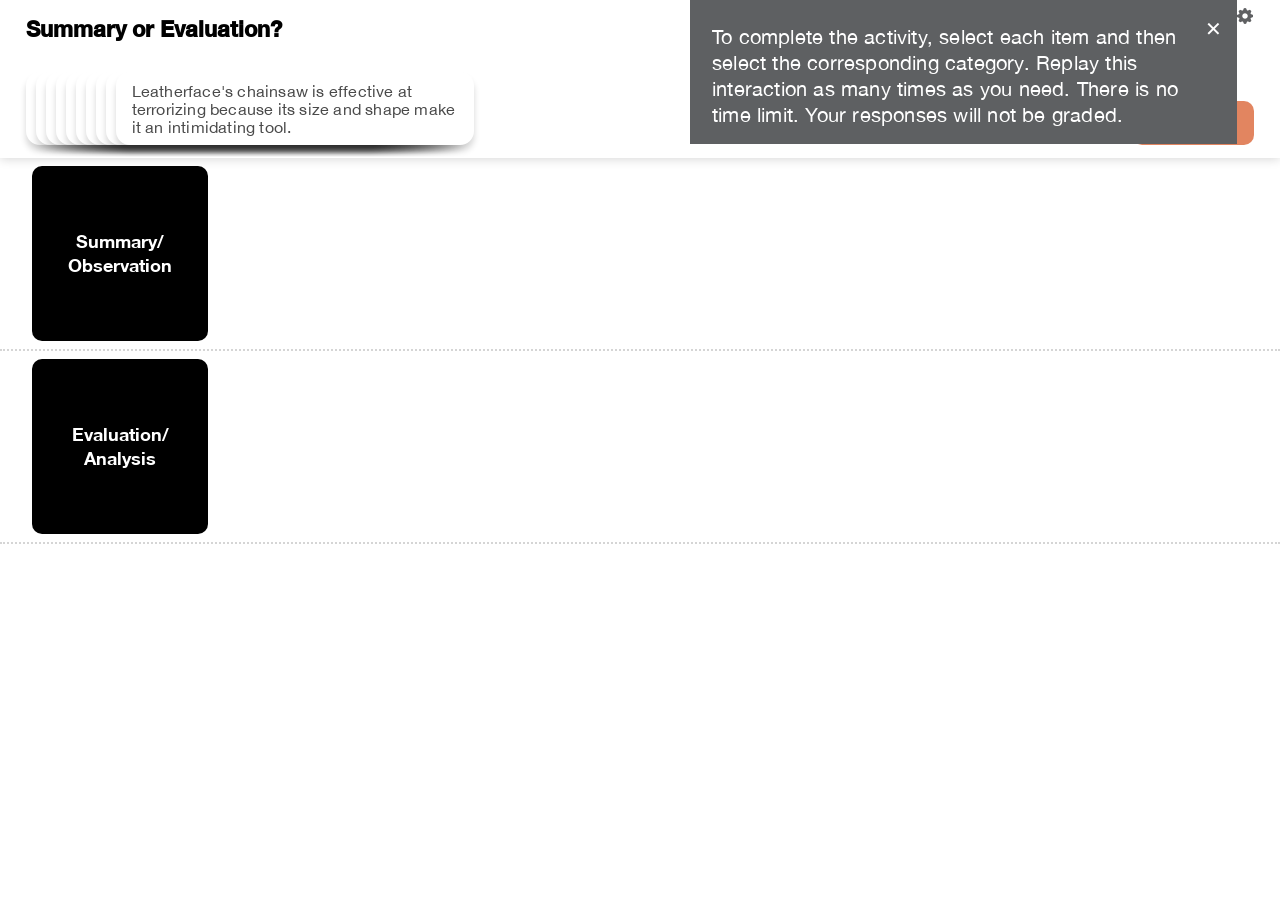
==== commit 12760bfe: "Updatd_27" ====
--- a/media/Interactive/categorizing/index.html
+++ b/media/Interactive/categorizing/index.html
@@ -1,98 +1,72 @@
 ﻿<!DOCTYPE html>
-<html l lang='en'>
+<html lang="en">
 
 <head>
-    <title>Matching Responsive</title>
+    <title>Composition Category Interactive</title>
     <meta charset="utf-8" />
     <meta name="viewport" content="width=device-width, initial-scale=1">
-    <link rel="stylesheet" href="lib/bootstrap/css/bootstrap.min.css">
-    <link rel="stylesheet" href="css/settings.css">
     <link rel="stylesheet" href="css/style.css">
-
-    <script src="lib/jquery/jquery-3.1.1.min.js"></script>
-    <script src="lib/bootstrap/js/bootstrap.min.js"></script>
-    <script src="lib/bootstrap/js/popper.min.js"></script>
-   
-    <script src="js/util.js"></script>
+    <script src="js/jquery-3.1.1.min.js"></script>
     <script src="js/main.js"></script>
+    <script src="js/accessibilityJs.js"></script>
 </head>
 
 <body>
-    <div id="matching_template" class="matching_template activity-container">
+    <header>
+        <div class="container">
+            <div class="settingContainer">
 
-        <header class="activity-header clearfix">
-           <div class="container-fluid">
+                <button aria-label="Help" type="button" class="showText"  title='Instruction Text' ><img height="16" width="16" src="images/doubts-button.png" alt="Help"></button>
+                <button aria-label="Color Contrast Settings" type="button" class="cog setting"  title='Color Scheme Settings' ><img aria-hidden="true" height="16" width="16" src="images/gear-option.png" alt="Color Scheme Settings"></button>
 
-            <div class="col-lg-12">
-                <div class="top-description">
-                  <div class="head-btn-wrap">
-                    <div class="head-btn">
-                        <button aria-label="Help" role="button"  type="button" class="note"  title='Instruction Text' ><img height="16" width="16" src="images/doubts-button.png" alt="Help"></button>
-                        <button aria-label="Setting" role="button" type="button" class="cog setting-button"  title='Color Contrast Settings' ><img height="16" width="16" src="images/gear-option.png" alt="Color Scheme Settings"></button>
-                        
-                        <div class="notice-card">
-                            <button aria-label="Help instruction Close" role="button" type="button"  class="close-bt" title='Close' >&#x2715</button>
-                            <p>To complete the activity, select each definition and then click the term that it belongs to. Replay this interaction as many times as you need. There is no time limit. Your responses will not be graded.</p>
-                        </div>
+                <div class="help-popup">
+                    <button tabindex="2" aria-label="close" class="popup-close" title='Close'>&#x2715</button>
+                    <p id="instructionnorm"></p>
+                </div>
+                <div class="settinToolsContainer">
+                    <div class="toolsCnt"></div>
+                    <button aria-label="close" class="close" title='Close'></button>
+                </div>
+            </div>
+            <h1 id="title"></h1>
+            <p id="instructionbold"></p>
 
-                        <div class="settings-container">
-                           
-                            <div class="settings-container-themes">
-                                 <button aria-label="Color Scheme Settings Close" role="button" class="close-btn" title='Close' ><img src="images/remove.png" alt="Close button"></button>
-                                <div class="toolCnt">
-                                    <div class="toolContainer_0">
-                                        <p l="" lang="en" class="toolTxt toolTxt_0">Color Scheme</p>
-                                    </div>
-                                </div>
-                            </div>
-                        </div>
+        </div>
+        <div class="fd-border">
+            <div class="container">
+                <div class="row dragableItemContainer">
+                    <div class="card-wrap">
 
                     </div>
-                  </div>
-                    <h1 class="activity-title">Target Audiences and Messaging in Healthcare<br></h1>
-                </div>
-            </div>
-            
-            <div class="clickable-items">
-                <div class="row clickableBlock shuffle">
-                    <div class="col-12 col-sm-6 col-md-3" id="cloneItem_d">
-                        <button aria-label="" class="clickable-item">
-                            <p style="pointer-events: none;"></p>
-                        </button>
+                    <div class="feedback">
+                        <p>Correct! You’ve matched each review excerpt to its category. You understand that
+                            summaries/observations are objective statements, while evaluations/analyses are subjective
+                            statements about the subject of the review. Correct! You’ve matched each review excerpt to
+                            its category. You understand that summaries/observations are objective statements, while
+                            evaluations analyses are subjective statements ab</p>
                     </div>
-                </div>
-                <div id="r-feedback" class="feedback">
-                    <p></p>
-                </div>
-                <div id="w-feedback" class="feedback">
-                    <p></p>
-                </div>
-                <div class="text-end footer">
-                    <button aria-label="Reset" role="button" type="button" class="reset_btn btn-submit btn float-lg-end">Reset</button>
-                    <button aria-label="Tryagain" role="button" type="button" class="tryagain_btn btn-submit btn float-lg-end">Try Again</button>
-                    <button aria-label="Submit" role="button" type="button" class="submit_btn btn-submit btn float-lg-end disabled mobile-submit">Submit</button>
-                </div>
-            </div>
-           </div>
-
-        </header>
-        <section class="activity-content">
-            <div class="container-fluid">
-                <div class="matching-items">
-                    <div class="row matchingBlock shuffle">
-                        <div class="col-sm-4 col-lg-3 col-xl-2 col-6" id="matchBox_d">
-                            <div class="matching-element">   
-                                <button aria-label="" class="matching-item">
-                                    <p style="pointer-events: none;"></p>
-                                </button>
-                            </div>
-                        </div>                                       
+                    <div class="nav-container">
+                        <button aria-label="submit" class="submit_btn submit-hide" disabled>Submit</button>
+                        <button aria-label="try again" class="tryagain_btn invisible" disabled>Try Again</button>
+                        <button aria-label="reset" class="reset_btn invisible" disabled>Reset</button>
                     </div>
                 </div>
             </div>
-        </section>
-    </div>
-    <div id="tempDiv" style="display:none"></div>
-    <div id="tempSetting" style="display:none"></div>
+        </div>
+    </header>
+    <section class="main-sec">
+        <div class="container">
+            <div class="content custom-Scroll">
+                <div id="tempDiv" style="display:none"></div>
+                <div id="tempSetting" style="display:none"></div>
+                <div class="row categoryContainer">
+                </div>
+            </div>
+        </div>
+    </section>
+    <section>
+        <button aria-label="collapse/expand categories" class="bottom-btn">COLLAPSE CATEGORIES &#62;</button>
+    </section>
+
 </body>
 </html>
--- a/media/Interactive/categorizing/css/style.css
+++ b/media/Interactive/categorizing/css/style.css
@@ -3,7 +3,7 @@
     src: url("./fonts/HelveticaNeueBd.ttf");
     -webkit-font-smoothing: antialiased;
     -webkit-text-size-adjust: auto;
-    font-weight:bold;
+
 }
 
 @font-face {
@@ -13,15 +13,12 @@
     -webkit-text-size-adjust: auto;
 }
 
-
-
 @font-face {
     font-family: "montserrat bold";
     src: url("./fonts/Montserrat-Bold.ttf");
     -webkit-font-smoothing: antialiased;
     -webkit-text-size-adjust: auto;
 
-    font-weight:bold;
 }
 
 @font-face {
@@ -30,92 +27,227 @@
     -webkit-font-smoothing: antialiased;
     -webkit-text-size-adjust: auto;
 
-    font-weight:normal;
-}
-
-:root {
-    --color: #000000;
-    --background: #FFF; 
-    --selectioncolor: #F5BA5C; 
-    --cardCount: 8;
-  }
-
-html,body{
-    font-size:16px;
-}
+}
+
+.mobile-hidden {
+    visibility: hidden;
+    pointer-events: none;
+}
+
+* {
+    margin: 0;
+    padding: 0;
+}
+
+html {
+    scroll-behavior: smooth;
+}
+
 body {
     margin: 0;
-    background-color: #fafafa;
+    overflow: hidden;
+}
+
+.hidden-feed {
+    display: none !important;
+}
+.close:focus{
+    outline: 2px solid;
+}
+
+.mainContainer {
+    overflow: auto;
+}
+
+.mouse-none {
+    pointer-events: none;
+}
+
+.container {
+    width: 96%;
+    margin: auto;
+    height: 100%;
+    position: relative;
+}
+.container button{
+    cursor: pointer;
+}
+
+section .container {
+    width: 100%;
+}
+
+.invisible {
+    visibility: hidden;
+    pointer-events: none;
+    display: none;
+}
+
+.inactive {
+    pointer-events: none;
+}
+
+.container:focus {
+    border: 1px solid;
+}
+
+header {
+    padding-bottom: 11px;
+    box-shadow: 0px 1px 10px #d6d6d6;
+}
+
+.category {
+    display: flex;
+    align-items: center;
+    position: relative;
+}
+
+.wrong-cat {
+    background-color: #e4a6ad !important;
+}
+
+.right-cat {
+    background-color: #c0d9a8 !important;
+}
+
+.categoryTitleCnt {
+    padding: 8px 32px;
+}
+
+.categoryTitleCnt.twoCnt {
+    padding: 42px 32px;
+}
+
+.categoryTitleCnt.right {
+    background: #C0D9A8;
+    padding: 13px 32px;
+  
+}
+
+.categoryTitleCnt.wrong {
+    background: #E4A6AD;
+    padding: 13px 32px;
+}
+
+::-webkit-scrollbar {
+    width: 10px;
+    height: 7px;
+    border-radius: 10px;
+}
+
+/* Track */
+::-webkit-scrollbar-track {
+    border: 1px solid #ddd;
+    border-radius: 10px;
+    -webkit-box-shadow: inset 0 0 6px rgba(0, 0, 0, 0.1);
+    background-color: #d5d5d5;
+    opacity: 1;
+
+}
+
+/* Handle */
+::-webkit-scrollbar-thumb {
+    background: #fff;
+    border-radius: 10px;
+    background-clip: content-box;
+    border: 1px solid #ddd;
+    width: 1px;
+    opacity: 0.4;
+    background-image: url(../images/left.png);
+}
+
+::-webkit-scrollbar-button:single-button {
+    background-color: rgb(0, 0, 0);
+
+    display: block;
+    background-size: 10px;
+    background-repeat: no-repeat;
+}
+
+/*left*/
+::-webkit-scrollbar-button:single-button:horizontal:decrement {
+    height: 12px;
+    width: 12px;
+    background-position: 0px 0px;
+    background-image: url(../images/left.png);
+
+}
+
+::-webkit-scrollbar-button:single-button:horizontal:decrement:hover {
+    background-image: url(../images/left.png);
+}
+
+::-webkit-scrollbar-button:single-button:horizontal:decrement:active {
+    background-image: url(../images/left.png);
+}
+
+::-webkit-scrollbar-button:single-button:horizontal:increment {
+    height: 12px;
+    width: 12px;
+    background-position: 0px 0px;
+    background-image: url(../images/right.png);
+}
+
+::-webkit-scrollbar-button:single-button:horizontal:increment:hover {
+    background-image: url(../images/right.png);
+}
+
+::-webkit-scrollbar-button:single-button:horizontal:increment:active {
+    background-image: url(../images/right.png);
+}
+
+.card-wrap {
+    display: grid;
+    grid-template-columns: repeat(30, 10px);
+    column-gap: 0px;
+    z-index: 1;
+}
+
+.row::after {
+    content: "";
+    clear: both;
+    display: table;
+}
+
+.feedback {
+    display: none;
+    transform: translateY(-4px);
+}
+
+.feedback p {
+    font-size: 18px;
+    line-height: 28px;
+    width: 1120px;
     font-family: "HelveticaNeue-Regular";
     font-weight: normal;
-}
-header{
-    background: #fff;
-    z-index: 999;
-   
-}
-.text-end {
-    text-align: right!important;
+    letter-spacing: 0.2px;
+}
+
+.draggableitemCnt {
+    width: 358px;
+    border-radius: 14px;
+}
+
+.draggableitemCnt.selected button{
+    border: 2px solid #f5ba5c;
+}
+
+.feedback {
+    letter-spacing: 0.2px;
+    font-weight: normal;
+    font-family: "HelveticaNeue-Regular";
+    font-size: 18px;
+}
+
+.nav-container {
+    position: relative;
     width: 100%;
-    margin-top: 54px;
-}
-.no-grid{
-    display: none !important;
-}
-
-.close-bt:focus, .close-bt:focus-visible{
-    outline: 1px solid white;
-    border: 1px solid black;
-    border-radius: 4px;
-}
-.close-bt{
-    outline: 1px solid transparent;
-    border: 1px solid transparent;
-}
-.toolContainer:focus, .toolContainer:focus-visible{
-    border: 2px solid black;
-}
-
-.wrong-border-up{
-    border: 2px solid red !important;
-    border-bottom: none !important;
-    cursor: auto !important;
-}
-.wrong-border-bottom{
-    border: 2px solid red !important;
-    border-top: none !important;
-    cursor: auto !important;
-}
-.right-border-up{
-    border: 2px solid rgb(1, 207, 32) !important;
-    border-bottom: none !important;
-    cursor: auto !important;
-}
-.right-border-bottom{
-    border: 2px solid rgb(1, 207, 32) !important;
-    border-top: none !important;
-    cursor: auto !important;
-}
-
-.container, .container-fluid, .container-lg, .container-md, .container-sm, .container-xl, .container-xxl {
-    width: 97%;
-    padding-right: var(--bs-gutter-x,.75rem);
-    padding-left: var(--bs-gutter-x,.75rem);
-    margin-right: auto;
-    margin-left: auto;
-}
-.disabled{
-    pointer-events: none;
-    opacity: 0.5;
-}
-
-.submit_btn:focus, .submit_btn:focus-visible, .tryagain_btn:focus,
-.tryagain_btn:focus-visible, .reset_btn:focus,
-.reset_btn:focus-visible{
-    box-shadow: 0 0 0 0.15rem rgb(0 0 255) !important;
-}
-
-.btn-submit{
+    height: 73px;
+    z-index: 0;
+    /* display: none; */
+}
+
+.nav-container button {
     background: #d4450c;
     border: none;
     padding: 13px 24px 15px 24px;
@@ -124,8 +256,156 @@
     font-size: 22px;
     border-radius: 10px;
     line-height: 16px;
-}
-.toolCnt{
+    outline: none;
+}
+
+.nav-container button:focus-visible{
+    box-shadow: 0 0 0 0.15rem rgb(0 0 255) !important;
+}
+
+.nav-container button[disabled] {
+    opacity: 0.65;
+}
+
+.submit_btn {
+    cursor: pointer;
+    position: absolute;
+    right: 0%;
+    bottom: 0;
+}
+
+
+.tryagain_btn {
+    cursor: pointer;
+    position: absolute;
+    right: 0%;
+    bottom: 0;
+}
+
+.reset_btn {
+    cursor: pointer;
+    position: absolute;
+    right: 0%;
+    bottom: 0;
+}
+
+.submit_btn>svg,
+.tryagain_btn>svg,
+.reset_btn>svg {
+    width: 100%;
+    height: 100%;
+}
+
+*,
+::after,
+::before {
+    box-sizing: border-box;
+}
+
+#title {
+    font-size: 22px;
+    line-height: 28px;
+    width: 808px;
+    padding-top: 15px;
+    font-family: "HelveticaNeue-Bold";
+    min-height: 71px;
+}
+
+.settingContainer {
+    top: 0;
+    right: 14px;
+    position: fixed;
+    z-index: 4;
+    display: flex;
+}
+
+.showText {
+    margin: 0;
+    background: #5f6062;
+    color: #fff;
+    padding: 8px 5px 0 5px;
+    border: none;
+    font-size: 18px;
+    margin-right: 8px;    
+}
+
+.cog{
+    margin: 0;
+    background: transparent;
+    color: #fff;
+    padding: 2px 5px 0 5px;
+    border: none;
+    font-size: 18px;
+    margin-right: 8px;
+}
+
+.cog:focus-visible{
+    outline: -webkit-focus-ring-color auto 2px;;
+}
+
+.cog img{
+    vertical-align: middle;
+}
+
+button, select {
+    text-transform: none;
+}
+
+.settinToolsContainer {
+    background: #BFBFBF !important;
+    padding: 13px;
+    border-radius: 6px;
+    color: #001936;
+    box-shadow: 0px 3px 6px 0px rgb(112 112 112);
+    -webkit-box-shadow: 0px 3px 6px 0px rgb(112 112 112);
+    -moz-box-shadow: 0px 3px 6px 0px rgba(112, 112, 112, 1);
+    position: absolute;
+    top: 5px;
+    right: 0px;
+    width: 450px;
+    display: none;
+}
+
+.toolTxt {
+    font-family: "HelveticaNeue-Regular";
+    letter-spacing: 0.2px;
+    font-weight: normal;
+    text-transform: capitalize;
+    text-align: center;
+}
+
+
+.close {
+    position: absolute;
+    width: 22px;
+    height: 22px;
+    right: 0px;
+    top: 0px;
+    /* border-radius: 50%; */
+    background-color: transparent;
+    cursor: pointer;
+    background-image: url(../images/remove.png);
+    background-repeat: no-repeat;
+    background-size: 22px 22px;
+    border: none;
+}
+
+.toolContainer {
+
+    background: none;
+    padding: 8px 0px;
+    outline: none;
+    margin-right: 5px;
+    outline: 1px solid transparent;
+    border: 2px solid transparent;
+    font-size: .7rem;
+    width: 80px;
+    text-align: center;
+    margin-bottom: 10px;
+    cursor: pointer;
+}
+
+.toolsCnt {
     display: flex;
     flex-wrap: wrap;
     align-items: center;
@@ -134,30 +414,10 @@
     gap: 0px;
 }
 
-.toolTxt {
-    font-family: "HelveticaNeue-Regular";
-    letter-spacing: 1px;
-    text-align: center;
-    text-transform: capitalize;
-}
-.settinToolsContainer {
-    width: 232px;
-}
-.toolContainer {
-    background: none;
-    padding: 0px;
-    outline: none;
-    margin-right: 5px;
-    border: 2px solid transparent;
-    font-size: .7rem;
-    width: 80px;
-    text-align: center;
-    margin-bottom: 10px;
-    cursor: pointer;
-}
-.toolContainer_0 {
-   
-}
+.toolsCnt .toolContainer:focus, .toolsCnt .toolContainer:focus-visible {
+    border: 2px solid black;
+}
+
 .toolContainer_0 {
     font-size: 15px;
     text-align: left;
@@ -166,7 +426,6 @@
 
 .toolContainer_4 {
     margin-right: 0px;
-    width: 85px;
 }
 
 .tool {
@@ -179,329 +438,24 @@
     display: none;
 }
 
-.reset_btn{
-    display: none;
-}
-.tryagain_btn{
-    display: none;
-}
-
-.btn:hover {
-    color: #fff;
-}
-.sticky .head-btn-wrap{
-    position: unset;
-}
-.activity-header{
-    border-bottom: solid 1px #ddd;
-    position: relative;
-    box-shadow: 0px 1px 10px #d6d6d6;
-    padding-bottom: 22px;
-    position: fixed;
-    width: 100%;
-    
-    top: 0px;
-}
-.activity-content{
-    position: fixed;
-    height: calc(100vh - 209px);
-    top: 209px;
-    overflow-y: auto;
-    width: 100%;
-}
-.activity-title{
-    color: var(--color);
-    font-size: 22PX;
-   font-family: "HelveticaNeue-Bold";
-    padding-top: 15px;
-    font-weight: bold;
-    min-height: 71px;
-}
-.activity-instruction{
-    font-weight:normal;
-    color: var(--color);
-    font-size: 1.5rem;
-    margin-top: 20px;
-}
-
-.feedback{
-    margin-left: 0px;
-    line-height: 26px;
-    letter-spacing: 0.2px;
-    font-weight: normal;
-    color: #5e6062;
-    font-family: "HelveticaNeue-Regular";
-    font-size: 20px;
-}
-
-.buttonCont{
-    float: right;
-}
-
-
-.clickable-item:focus-visible, .clickable-item:focus{
-    border: 2px solid #6666FF !important;
-}
-
-.clickable-items{
-    position: relative;
-    display: flex;
-    align-items: center;
-    justify-content: end;
-    margin-top: 15px;
-    z-index: 0;
-}
-.clickable-items .clickable-item, .matching-items .clickable-item {
-    background: var(--color);;
-    color: var(--background);
-    outline: none;
-    display: flex;
-    align-items: center;
-    justify-content: center;
-    min-height: 100px;
-    width: 224px;
-    margin: 0 auto 15px auto;
-    border-radius: 15px 15px 0px 0;
-    padding: 20px 18px;
-    border: solid 2px #BCBCBC;
-    cursor: pointer;
-}
-.row.clickableBlock{
-    display: grid;
-    grid-template-columns: repeat(var(--cardCount), 12px);
-    column-gap: 0px;
-    z-index: 2;
-}
-.clickable-items .clickable-item{
-    height: 71px;
-    box-shadow: 0px 4px 4px 1px #c5c5c5;
-}
-.clickable-items .clickable-item.selected{
-    border:solid 2px var(--selectioncolor);
-}
-.matching-items .clickable-item.selected{
-    border:solid 2px var(--selectioncolor);
-}
-
-.selected:focus{
-    outline: none;
-}
-
-.clickable-items .clickable-item p,  .matching-items .clickable-item p{
-    margin-bottom: 0px;
-    font-size: 18px;
-    text-align: center;
-    font-family: "HelveticaNeue-Bold";
-}
-.matching-element .clickable-item p{
-    font-size: 18px;
-    font-family: "HelveticaNeue-Bold";
-}
-
-.matching-element{
-    margin: 0 auto 15px 0;
-    border-radius: 6px;
-    display:inline-flex;
-}
-.clickable-item.wrong-border-up::after{ 
-    content: "";
-    width: 36px;
-    height: 36px;
-    /* top: calc(50% - 18px); */
-    top: -11px;
-    right: -14px;
-    position: absolute;
-    display: inline-block;
-    z-index: 1;
-    background-size: contain; 
-}
-.clickable-item.right-border-up::after{ 
-    content: "";
-    width: 36px;
-    height: 36px;
-    /* top: calc(50% - 18px); */
-    top: -11px;
-    right: -14px;
-    position: absolute;
-    display: inline-block;
-    z-index: 1;
-    background-size: contain; 
-}
-.matchedEvent{
-    display: flex;
-    justify-content: flex-end;
-}
-/* .matching-element.correct-ans.submitted {
-    border: solid 2px #63a524;
-    border-radius: 17px;
-}
-.matching-element.wrong-ans.submitted {
-    border: solid 2px #c22032;
-    border-radius: 15px;
-} */
-.clickable-item.right-border-up::after{
-    background-image:url(../images/check.png);
-}
-.clickable-item.wrong-border-up::after{
-    background-image: url(../images/remove.png);
-}
-
-.matching-items{
-    margin-top:25px;
-    position: relative;
-}
-.matching-item:focus, .matching-item:focus-visible{
-    border: 2px solid #6666FF !important;
-}
-.matching-items .matching-item{
-    outline: none;
-    background: var(--background);
-    color: #4a4a4a;
-    display: flex;
-    align-items: start;
-    justify-content: center;
-    min-height: 100px;
-    width: 224px;
-    min-width: 224px;
-    max-width: 224px;
-    border-radius: 0 0 15px 15px;
-    padding: 10px 10px;
-    border: 2px solid #707070;
-}
-.matching-items .matching-item p{
-    margin-bottom: 0px;
-    font-size: 16px;
-    text-align: left;
-    color: var(--color);
-    line-height: 20px;
-    font-family: "HelveticaNeue-Regular";
-    letter-spacing: 0.2px;
-    font-weight: normal;
-}
-
-.btn.btn-primary{
-    background: #001936;
-    border:solid 1px #001936;
-    border-radius:6px;
-    font-weight:bold;
-    font-size:1.5rem;
-    cursor:pointer;
-    min-width:250px;
-    float: right;
-    position: absolute;
-}
-
-
-
-.matching-items{
-    flex-direction: row;
-}
-.matching-items .matching-element{
-    /* display: flex;
-    flex-direction: column; */
-    gap:0;
-    position: relative;
-}
-
-.matching-items .clickable-item {
-    margin: 0px;
-    width: 224px;
-    border-bottom-left-radius: 0;
-    border-bottom-right-radius: 0;
-    position: absolute;
-    top: 0;
-    max-height: 18.2vh;
-    padding: 20px 20px;
-    border: 2px solid rgba(0,0,0,0);
-}
-.matching-items .matching-item {
-    margin-top: 99px;
-}
-.matching-items .clickable-item + .matching-item{
-    border-top-left-radius: 0;
-    border-top-right-radius: 0;        
-}
-
-.setting-btn{
-    position: fixed;
-    right: 12px;
-    top: 0;
-}
-.setting-btn .note{
-    background: #5f6062;
-    color: #fff;
-    padding: 8px 5px 0 5px;
-    border: none;
-    font-size: 18px;
-    margin-right: 8px;
-}
-.setting-btn .cog{
-    background: transparent;
-    padding: 8px 5px 0 5px;
-    border: none;
-    font-size: 18px;
-    margin-right: 8px;
-}
-.cog:focus-visible{
-    outline: -webkit-focus-ring-color auto 2px;;
-}
-#r-feedback{
-    display: none;
-}
-#w-feedback{
-    display: none;
-}
-.head-btn{
-    position: relative;
-    right: 14px;
-    text-align: end;
-}
-.head-btn-wrap{
-    position: absolute;
-    width: 100%;
-    right: 0;
-    z-index: 1;
-}
-.sticky .head-btn-wrap{
-    position: unset;
-}
-.head-btn .notice-card {
-    right: 28px;
-    text-align: start;
+.showhide {
+    display: block;
+}
+
+.help-popup {
     position: absolute;
     background: #5e6062;
-    color: #fff;
+    right: 29px;
     width: 547px;
     padding: 24px 59px 16px 22px;
+    z-index: 4;
     top: 0;
+}
+
+.help-popup .popup-close {
+    z-index: 99999999;
     font-size: 20px;
-    display: none;
-    line-height: 26px;
     font-family: "HelveticaNeue-Regular";
-}
-
-
-.notice-card p{
-    letter-spacing: 0.2px;
-    margin-bottom: 0px;
-}
-.head-btn .note{
-    background: #5f6062;
-    color: #fff;
-    padding: 2px 5px 0 5px;
-    border: none;
-    font-size: 18px;
-    margin-right: 8px;
-}
-.head-btn .cog{
-    background: transparent;
-    color: #fff;
-    padding: 2px 5px 0 5px;
-    border: none;
-    font-size: 18px;
-    margin-right: 8px;
-}
-.notice-card button{
     background: none;
     border: none;
     color: #fff;
@@ -509,395 +463,860 @@
     right: 10px;
     top: 17px;
     font-weight: normal;
-}
-
-
-
-
-
-
-@media screen and  (device-width: 1350px), (device-height: 760px){
-    .matching-element.submitted::after {
-        top: -15px;
-        right: -4px;
-    }
-    .activity-title {
-        font-size: 22PX;
-        line-height: 28px;
-        width: 808px;
-    }
-    .clickable-items .clickable-item{
-        width: 224px;
-        padding: 20px;
-    }
-    .matching-items .matching-item {
-        width: 224px;
-    }
-    .clickable-items .clickable-item {
-        /* width: 97%; */
-        padding: 20px;
-        margin-bottom: 0px;
-    }
-    .matching-element {
-        margin: 0 auto 35px auto;
-        border-radius: 6px;
-        display: inline-flex;
-        position: relative;
-    }
-    .head-btn .notice-card {
-        width: 547px;
-    }
-    .matching-items .matching-item {
-        margin-top: 99px;
-    }
-    .matching-items .clickable-item {
-        margin: 0px;
-        border-bottom-left-radius: 0;
-        border-bottom-right-radius: 0;
-        position: absolute;
-        top: 0;
-        max-height: 18.2vh;
-        padding: 20px 20px;
-    }
-    
-}
-
-@media screen and (min-width: 1024px), (max-width: 1349px) {
-    .clickable-items .clickable-item {
-        height: 8.2vh;
-    }
-  
-    .matching-items .clickable-item {
-        max-height: 8.2vh;
-    }
-    .clickable-items .clickable-item{
-        width: 224px;
-        padding: 20px;
-    }
-    
-    .activity-title {
-        font-size: 22PX;
-        line-height: 28px;
-        width: 808px;
-    }
-    .clickable-items .clickable-item{
-        /* left: 0px;
-        top: 0px; */
-        z-index: 999999999;
-        padding: 20px;
-        margin-bottom: 0px;
-    }
-}
-@media (min-width: 1200px){
-.col-xl-2 {
-    flex: 0 0 auto;
-    width: 19.666667%;
-}
-}
-
-@media screen and (max-width: 900px) {
-    .clickable-items .clickable-item {
-        height: 10.2vh;
-    }
-}
-
-@media screen and (device-width: 650px), (device-height: 365px){
-    .activity-header{
+    letter-spacing: 0.2px;
+    padding: 0 5px 0 5px;
+}
+
+.popup-close:focus {
+    outline: 1px solid white;
+    border: 1px solid black;
+    border-radius: 4px;
+}
+
+#instructionnorm {
+    font-family: "HelveticaNeue-Regular";
+    color: #fff;
+    font-size: 20px;
+    line-height: 26px;
+    letter-spacing: 0.2px;
+    font-weight: normal;
+}
+
+.categoryContainer {
+    position: relative;
+}
+
+.content {
+    overflow: auto;
+    height: calc(100vh - 163px);
+}
+
+.contentMac {
+    margin-top: 35px;
+    min-height: 586px;
+}
+
+.submited .correct:after {
+    content: "";
+    width: 25px;
+    height: 25px;
+    background: url(../images/correct.png);
+    background-size: contain;
+    top: -5px;
+    right: -5px;
+    position: absolute;
+    background-repeat: no-repeat;
+}
+
+.submited .incorrect:after {
+    content: "";
+    width: 25px;
+    height: 25px;
+    background: url(../images/incorrect.png);
+    background-size: cover;
+    top: -5px;
+    right: -5px;
+    position: absolute;
+    background-repeat: no-repeat;
+}
+
+
+hr.first {
+    border-top: 1px dashed #707070;
+    margin: 20px 0px;
+}
+
+.dragableItemContainer {
+    width: 100%;
+    display: flex;
+    position: relative;
+    align-items: center;
+    justify-content: space-between;
+    min-height: 75.6px;
+}
+
+
+.draggableitem {
+    font-size: 16px;
+    padding: 7px 14px;
+    text-align: start;
+    box-shadow: 0 6px 6px 0 rgba(0, 0, 0, 0.16);
+    background: white;
+    border-radius: 14px;
+    border: 2px solid #fff;
+    outline: 1px solid transparent;
+    min-height: 73px;
+    letter-spacing: 0.2px;
+    font-weight: normal;
+    font-family: "HelveticaNeue-Regular" !important;
+}
+
+.draggableitem:focus-visible, .draggableitem:focus {
+    border: 2px solid #6666FF !important;
+}
+
+#loadingImg {
+    width: 200px;
+    height: 200px;
+    position: absolute;
+    top: 50%;
+    left: 50%;
+    margin-left: -100px;
+    /* half width*/
+    margin-top: -100px;
+    /* half height*/
+}
+
+
+input[type=button] {
+    border: 0px solid transparent;
+    outline: 0;
+    font-size: 0px;
+    /* background-color: transparent; */
+}
+
+input[type=button]:focus {
+    outline: auto;
+    border: 0px solid;
+}
+
+button[disabled] {
+    cursor: auto;
+}
+
+.template {
+    width: 99.6%;
+    height: 99.6%;
+    position: absolute;
+    top: 0.2%;
+    left: 0.2%;
+}
+
+.categoryTitle {
+    font-size: 18px;
+    line-height: 24px;
+    width: 176px;
+    min-height: 175px;
+    padding: 22px 16px;
+    background: #000;
+    border-radius: 10px;
+    border: 2px solid transparent;
+    font-family: "HelveticaNeue-Bold" !important;
+    outline: none;
+}
+
+.categoryTitle:focus{
+    box-shadow: 0 0 0 0.15rem rgb(0 0 255)
+}
+
+.categoryTitle.paddingCnt {
+    font-size: 18px;
+    line-height: 24px;
+    width: 176px;
+    padding: 50px 16px;
+    background: #000;
+    border-radius: 10px;
+    font-family: "HelveticaNeue-Bold" !important;
+}
+
+.categoryDroppableCnt {
+    padding: 14px 0px;
+}
+
+.category .draggableitemCnt {
+    margin: 0px 0px 10px 0px;
+    position: relative;
+    width: 358px;
+    margin-left: 9px;
+    float: left;
+    white-space: normal;
+}
+
+.catHr {
+    border: none;
+    border-bottom: 2px dotted #d5d5d5;
+    margin: 0px 0px;
+    display: block;
+    width: 100%;
+}
+
+.bottom-btn {
+    background: #5e6062;
+    font-size: 16px;
+    color: #fff;
+    font-family: "HelveticaNeue-Bold";
+    padding: 5px 74px;
+    width: 100%;
+    text-transform: capitalize;
+    text-align: center;
+    display: none;
+    position: fixed;
+    bottom: 0px;
+}
+
+@media screen and (-webkit-min-device-pixel-ratio:0) { 
+
+    }
+
+@media screen and (device-width: 1350px),
+(device-height: 760px) {
+
+    .nav-container button {
+        font-family: "HelveticaNeue-Bold";
+        font-size: 20px;
+    }
+
+    .categoryDroppableCnt {
+        display: grid;
+        grid-template-rows: repeat(2, 80px);
+        gap: 8px 8px;
+        grid-auto-flow: column;
+        grid-auto-columns: 360px;
+    }
+
+    .category-2 .categoryTitleCnt_0 {
         position: fixed;
-        width: 100%;
-        /* height: 49%; */
-    }
-    .matching-element.submitted::after {
-        right: -21px;
-    }
-    .matching-items .clickable-item {
-        width: 198px;
-    }
-    .matching-items .matching-item {
-        max-width: 198px;
-        min-width: 198px;
-    }
-    .no-grid{
-        display: none !important;
-    }
-    .clickable-item.wrong-border-up::after{
-        height: 20px;
-        width: 20px;
-        right: -8px;
-        top: -8px;
-    }
-    .clickable-item.right-border-up::after{
-        height: 20px;
-        width: 20px;
-        right: -8px;
-        top: -8px;
+        top: 161px;
+        padding: 33px 32px;
+        z-index: 99;
+    }
+
+    .category-2 .categoryTitleCnt {
+        padding: 34px 32px;
+    }
+
+    .category-2 .categoryTitleCnt_1 {
+        position: fixed;
+        top: 452px;
+        /* background: blueviolet;    */
+    }
+
+    .category-2 .categoryTitle {
+        height: 231px;
+        min-height: 231px;
+    }
+
+    .category-2 .categoryDroppableCnt {
+        width: 84%;
+        height: 296px;
+        margin-left: 240px;
+        /* background: blue; */
+        padding: 55px 0;
+    }
+}
+
+@media screen and (min-width: 1024px),
+(max-width: 1349px) {}
+
+@media screen and (max-width: 900px) {}
+
+@media screen and (device-width: 650px),
+(device-height: 365px) {
+
+    .draggableitem {
+        font-size: 12px;
+        padding: 7px 8px;
+        text-align: start;
+        background: white;
+        border-radius: 14px;
+        min-height: 55px;
+        border: 2px solid #fff;
+    }
+    .draggableitemCnt {
+        width: 270px;
+        border-radius: 14px;
+    }
+
+    .catHr {
+        position: fixed;
+
+    }
+
+    .submited .incorrect:after {
+        top: -6px;
+        right: -6px;
+    }
+
+    .submited .correct:after {
+        top: -6px;
+        right: -6px;
+    }
+
+    .category-3 .categoryTitle {
+        font-size: 14px;
+        line-height: 16px;
+        padding: 4px 13px;
+        width: 189px;
+        min-height: 62px;
+    }
+
+    .category-3 .categoryTitleCnt {
+        padding: 4px 16px;
+        background: #fafafa;
+        position: fixed;
+        border-bottom: 2px dotted #d5d5d5;
+        z-index: 999;
+        box-shadow: 0 3px 6px 0px rgb(0 0 0 / 16%);
+    }
+
+    .category-3 .categoryTitleCnt_0 {
+        padding: 6px 16px;
+        background: #fafafa;
+        position: fixed;
+        z-index: 999;
+        top: 125px;
+        left: 0px;
+        box-shadow: 0 3px 6px 0px rgb(0 0 0 / 16%);
+    }
+
+    .category-3 .categoryTitleCnt_1 {
+        top: 201px;
+        left: 0px;
+    }
+
+    .category-3 .categoryTitleCnt_2 {
+        top: 273px;
+        left: 0px;
+    }
+
+    .category-3 .categoryDroppableCnt {
+        height: 72px;
+    }
+
+    .nav-container.width-reduce {
+        width: 110px;
     }
 
     .feedback {
-        /* width: calc(100% - 135px); */
-        margin-left: 0px;
-        line-height: 20px;
+        font-size: 14px;
+        width: 522px;
         letter-spacing: 0.2px;
         font-weight: normal;
-        color: #5e6062;
-        font-size: 16px;
-    }
-    .notice-card button {
-        top: 10px;
-        right: 7px;
-    }
-    .activity-content{
+        line-height: 20px;
+        font-family: "HelveticaNeue-Regular";
+    }
+
+    .bottom-btn {
+        padding: 4px 18px;
+        width: 34%;
+        font-size: 10px;
+        display: block;
         position: fixed;
-        top: 52%;
-        height: 51%;
-        overflow-y: auto;
-    }
-
-    .head-btn .notice-card {
-    width: 301px;
-    font-size: 14px;
+        bottom: 0px;
+    }
+
+    .category .draggableitemCnt {
+        width: 270px;
+        margin: 0px 2px 0px 20px;
+    }
+
+
+    #instructionnorm {
+        font-family: "HelveticaNeue-Regular";
+        color: #fff;
+        font-size: 14px;
+        line-height: 18px;
+    }
+
+    .help-popup {
+        width: 301px;
+        font-size: 14px;
     font-family: "HelveticaNeue-Regular";
     line-height: 18px;
     letter-spacing: 0.2px;
     padding: 19px 18px 16px 15px;
     }
-    .h-179{
-        min-height: 179px;
-    }
-    .activity-title {
+
+    .help-popup .popup-close {
+        font-size: 14px;
+        right: 7px;
+        top: 10px;
+    }
+
+    .feedback p {
+        font-size: 12px;
+        line-height: unset;
+        width: 483px;
+    }
+
+    .categoryTitle {
+        font-size: 18px;
+        line-height: 24px;
+        width: 176px;
+        padding: 6px 16px;
+        background: #000;
+        border-radius: 10px;
+        font-family: "HelveticaNeue-Bold" !important;
+    }
+
+    .categoryTitleCnt.right {
+        padding: 8px 16px;
+    }
+
+    .categoryTitleCnt.wrong {
+        padding: 8px 10px;
+    }
+
+    header {
+        border-bottom: 2px dotted #d5d5d5;
+        padding-bottom: 3px;
+    }
+
+    .draggableitemWraper {
+        width: 270px;
+    }
+
+    .nav-container button {
+        font-size: 13px;
+        line-height: 16px;
+        position: absolute;
+        bottom: 10px;
+        padding: 7px 18px;
+        border-radius: 10px;
+    }
+
+    #title {
+        font-size: 14px;
+        line-height: 20px;
+        margin: 5px 0px 4px 0px;
+        width: 548px;
+        min-height: 40px;
+    }
+
+    .categoryTitle {
+        font-size: 14px;
+        line-height: 16px;
+        padding: 7px 16px;
+        width: 189px;
+        min-height: 71px;
+    }
+
+    .categoryTitle.paddingCnt {
+        font-size: 12px;
+        line-height: 16px;
+        padding: 16px 16px;
+        width: 189px;
+    }
+
+
+    .categoryTitleCnt {
+        padding: 8px 16px;
+        background: #fafafa;
+        position: fixed;
+        z-index: 999;
+        box-shadow: 0 3px 6px 0px rgba(0, 0, 0, 0.16);
+        left: 0;
+    }
+
+    .categoryTitleCnt.twoCnt {
+        padding: 26px 16px;
+    }
+
+    .categoryDroppableCnt {
+        height: 78px;
+        width: 100%;
+        display: flex;
+        flex-direction: column;
+        flex-wrap: wrap;
+        justify-content: center;
+        /* margin-left: 210px; */
+    }
+
+    .content {
+        overflow: auto;
+        margin-left: 221px;
+        position: relative;
+    }
+
+    .category {
+        border-bottom: none;
+    }
+
+    .bottom-btn br {
+        display: none;
+    }
+
+    .category-2 .categoryTitleCnt_0 {
+        top: 127px;
+        border-bottom: 2px dotted #d5d5d5 !important;
+        padding: 19px 16px;
+    }
+
+    .category-2 .categoryTitleCnt_1 {
+        top: 238px;
+        padding: 19px 16px;
+    }
+
+    .category-2 .categoryDroppableCnt {
+        height: 107px;
+    }
+
+    .hidden2 {
+        visibility: hidden;
+        pointer-events: none;
+        overflow: auto;
+    }
+
+}
+
+@media screen and (device-width: 530px),
+(device-height: 943px),
+(orientation: portrait) {
+    .draggableitemWraper {
+        width: 316px;
+    }
+    .draggableitemCnt {
+        width: 316px;
+        border-radius: 14px;
+    }
+    
+    .submit-hide {
+        visibility: hidden;
+        pointer-events: none;
+        position: absolute;
+        z-index: -999;
+        width: 0 !important;
+        font-size: 0px !important;
+        padding: 0 !important;
+    }
+
+    .feedback {
         font-size: 16px;
-       font-family: "HelveticaNeue-Bold";
         line-height: 20px;
-        max-height: 141px;
-    }
-    .clickable-items .clickable-item p, .matching-items .clickable-item p {
-        margin-bottom: 0px;
-        font-size: 17px;
+        width: 488px;
+        margin-top: 12px;
+    }
+
+    .nav-container {
+        margin-top: 10px;
+    }
+
+    .dragableItemContainer {
+        display: block;
+    }
+
+    header {
+        border-bottom: 2px dotted #d5d5d5;
+        padding-bottom: 7px;
+    }
+
+    .categoryDroppableCnt {
+        padding: 0px 0px;
+    }
+
+    .container {
+        width: 90%;
+    }
+
+    section .container {
+        width: 100%;
+    }
+
+    .draggableitemWraper_0,
+    .draggableitemWraper_1,
+    .draggableitemWraper_2,
+    .draggableitemWraper_3,
+    .draggableitemWraper_4,
+    .draggableitemWraper_5,
+    .draggableitemWraper_6,
+    .draggableitemWraper_7,
+    .draggableitemWraper_8,
+    .draggableitemWraper_9 {
+        top: 0px !important;
+    }
+
+    .draggableitem {
+        font-size: 14px;
+        height: 100%;
+        line-height: 20px;
+        border: 0.2px solid #4a4a4a5c;
+    }
+
+    #title {
+        font-size: 16px;
+        line-height: 20px;
+        width: 410px;
+        margin: 24px 0 2px 0px;
+        min-height: 59px;
+    }
+
+    .category {
+        padding: 0px 0px;
+        display: block;
         text-align: center;
-        font-family: "HelveticaNeue-Bold";
-    }
-    .matching-items .matching-item p {
+    }
+
+    .categoryTitle {
+        font-size: 16px;
+        line-height: 20px;
+        width: 316px;
+        min-height: 64px;
+        padding: 8px 16px;
+    }
+
+
+    .categoryTitleCnt {
+        padding: 14px 32px;
+    }
+
+    .category .draggableitemCnt {
+        text-align: center;
+        width: 316px;
+        float: none;
+        white-space: unset;
+        margin: 16px auto;
+    }
+
+    #instructionnorm {
         font-size: 14px;
-    }
-    .btn-submit {
-        font-size: 16px;
-        line-height: 16px;
-    }
-    .clickable-items .clickable-item{
-        width: 198px;
-        padding: 20px;
-    }
-    .matching-items .matching-item {
-        width: 198px;
-    }
-   
-
-    /* .pad0{
-        padding-bottom: 0px;
-    } */
-
-}
-
-@media screen and (device-width: 530px), (device-height: 943px), (orientation: portrait) {
-    .activity-header{
-        position: fixed;
-        width: 100%;
-
-    }
-    .activity-content{
-        top: 250px;
-    }
-    .feedback {
-        /* width: calc(100% - 135px); */
-        margin-left: 0px;
-        line-height: 20px;
-        letter-spacing: 0.2px;
-        font-weight: normal;
-        color: #5e6062;
-        font-size: 16px;
-    }
-    .clickable-items .clickable-item{
-        width: 198px;
-        padding: 20px;
-    }
-    .matching-items .matching-item {
-        width: 198px;
-    }
-    .activity-title {
-        font-size: 17px;
-       font-family: "HelveticaNeue-Bold";
-        font-weight: bold;
-        line-height: 22px;
-    }
-    .no-grid{
-        display: none !important;
-    }
-
-    .clickable-item.wrong-border-up::after, .clickable-item.right-border-up::after{
-        width: 20px;
-        height: 20px;
-        top: -8px;
-        right: -8px;
-    }
-
-    .clickable-items .clickable-item p, .matching-items .clickable-item p {
-        margin-bottom: 0px;
-        font-size: 17px;
-        text-align: center;
-        font-family: "HelveticaNeue-Bold";
-    }
-    .matching-items .clickable-item {
-        max-height: 8.2vh;
-        padding: 18px;
-        width: 198px;
-    }
-    .matching-items .matching-item {
-        width: 198px;
-        margin-top: 100px;
-        min-width: 198px;
-    }
-    .btn-submit {
-        font-size: 16px;
-    }
-    
-    .head-btn .notice-card {
+        line-height: 18px;
+    }
+
+    .help-popup {
+        padding: 24px 59px 16px 22px;
         width: 303px;
         font-size: 14px;
         line-height: 18px;
     }
-    .notice-card button {
+
+    .help-popup .popup-close {
+        font-size: 14px;
+    right: 7px;
+    top: 10px;
+    }
+
+    .nav-container {
+        text-align: center;
+        height: auto;
+    }
+
+    .nav-container button {
+        cursor: pointer;
+        position: unset;
+        right: 40%;
+        padding: 14px 60px;
+        color: #fff;
+        font-family: "HelveticaNeue-Bold";
+        font-size: 15px;
+        border-radius: 11px;
+    }
+
+    .reset_btn {
+        cursor: pointer;
+        position: absolute;
+        right: 40%;
+    }
+
+    .tryagain_btn {
+        cursor: pointer;
+        position: absolute;
+        right: 40%;
+    }
+
+
+}
+
+@media screen and (max-width: 529px) {
+    .submit-hide {
+        visibility: hidden;
+        pointer-events: none;
+        position: absolute;
+        z-index: -999;
+        width: 0 !important;
+        font-size: 0px !important;
+        padding: 0 !important;
+    }
+    header {
+        border-bottom: 2px dotted #d5d5d5;
+        padding-bottom: 75px;
+    }
+    .draggableitemCnt {
+        width: 276px;
+        border-radius: 14px;
+    }
+
+    .feedback p {
+        font-size: 16px;
+        line-height: 20px;
+        width: auto;
+        font-family: "HelveticaNeue-Regular";
+        font-weight: normal;
+        letter-spacing: 0.2px;
+    }
+
+    .dragableItemContainer {
+        display: block;
+    }
+
+    .draggableitem {
+        font-size: 14px;
+        min-height: 92px;
+        box-shadow: 3px 3px 6px 0 rgb(0 0 0 / 16%);
+        /* border: solid 0.3px #4a4a4a; */
+        line-height: 20px;
+    }
+
+    .settingContainer {
+        text-align: end;
+        position: unset;
+        display: block;
+    }
+
+    #title {
+        margin: 0px 0 12px 0px;
+        
+    }
+
+    .draggableitemWraper {
+        width: 100%;
+        margin: auto;
+    }
+
+    #title {
+        font-size: 16px;
+        line-height: 20px;
+    }
+
+    .main-sec {
+        overflow: auto;
+        height: 260px;
+    }
+
+    header.pad-0 {
+        padding-bottom: 12px;
+    }
+
+    .categoryTitle {
+        font-size: 14px;
+        line-height: 20px;
+        min-height: 55px;
+        width: 276px;
+        padding: 6px 10px;
+    }
+
+    .category {
+        padding: 0px 0px;
+        display: block;
+        text-align: center;
+    }
+
+    .container {
+        width: 85%;
+    }
+
+    section .container {
+        width: 100%;
+    }
+
+    .help-popup {
+        width: 255px;
+    padding: 27px 18px 16px 15px;
+    }
+
+    .help-popup .popup-close {
         right: 7px;
         top: 10px;
     }
-    .notice-card p {
-        letter-spacing: 1px;
+
+    .category .draggableitemCnt {
+        width: 87%;
+    }
+
+    #instructionnorm {
         font-size: 14px;
         line-height: 18px;
-    }
-    .matching-items .matching-item p {
-        margin-bottom: 0px;
-        font-size: 14px;
-    }
-
-    /* .clickable-items{
-        height: 50px;
-    } */
-    .clickable-items .clickable-item{
-        /* left:0px;
-        top:0px; */
-        margin-bottom: 0px;
-    }
-    .matching-element{
-        width: 198px;
-        flex-direction: column;
-    }
-}
-
-@media screen and (max-width: 529px){
-    
-    .p-48p{
-        top: 48% !important;
-    }
-    .matchedEvent:last-of-type{
-        margin-bottom: 100px;
-    }
-    .activity-header{
-        position: fixed;
+        text-align: start;
+    }
+
+    .nav-container {
+        text-align: center;
+    }
+
+    .submit_btn {
+        cursor: pointer;
+        position: absolute;
+        right: 29%;
+    }
+
+    .reset_btn {
+        cursor: pointer;
+        position: absolute;
+        right: 29%;
+    }
+
+    .tryagain_btn {
+        cursor: pointer;
+        position: absolute;
+        right: 29%;
+    }
+
+    .bottom-btn {
+        display: block;
+    }
+
+    .categoryTitleCnt {
+        padding: 10px 0px;
+    }
+
+
+
+    .categoryDroppableCnt {
+        padding: 0px 0px;
+    }
+
+    .toolTxt {
+        text-align: center;
+    }
+
+    .settinToolsContainer {
+        width: 232px;
+    }
+
+    .toolContainer {
+        width: 39%;
+        margin: 14px 8px;
+    }
+
+    .toolContainer_0 {
         width: 100%;
     }
-    .activity-content{
-        position: fixed;
-        overflow-y: auto;
-    }
-    .feedback{
-        width: 100%;
-        margin: 0;
-        letter-spacing: 1px;
+
+    .hidden {
+        display: none;
+    }
+
+    #title {
         font-size: 16px;
         line-height: 20px;
-    }
-    .text-end{
-        margin-top: 20px;
-    }
-    .head-btn .notice-card {
-        width: 547px;
+        width: 284px;
+        min-height: 79px;
+        margin: 0px 0 0px 0px;
+    }
+
+    .feedback {
+        font-size: 16px;
         line-height: 20px;
-    }
-    .activity-title {
-        padding-top: 0;
-    }
-    
-    .matching-items .matching-item p {
-        margin-bottom: 0px;
-        font-size: 14px;
-        text-align: left;
-        color: var(--color);
-        line-height: 18px;
-        font-family: "HelveticaNeue-Regular";
-        letter-spacing: 1px;
-    }
-    .matching-items .clickable-item {
-        /* position: unset; */
-        padding: 20px;
-    }
-    .matching-items .matching-item {
-        width: 198px;
-        min-width: 198px;
-        margin-top: auto;
-        max-width: 198px;
-        /* display: flex;
-    align-items: flex-end; */
-    }
-    .col-6 {
-        flex: 0 0 auto;
-        width: 100%;
-    }
-    .head-btn-wrap{
+        width: 284px;
+        margin-top: 12px;
+    }
+
+    .nav-container button {
+        cursor: pointer;
         position: unset;
-    }
-    .setting-btn {
-        position: unset;
-        right: 12px;
-        top: 0;
-        text-align: end;
-    }
-    .head-btn .notice-card {
-        width: 255px !important;
-    }
-    .head-btn .notice-card {
-        padding: 27px 18px 16px 15px;
-    }
-    .clickable-items{
-        display: unset;
-    }
-    .text-end.footer{
-        text-align: center !important;
-    }
-
-    
-    .matching-items {
-        margin-top: 25px;
-        position: relative;
-        padding: 0 52px;
-    }
-    .clickable-items .clickable-item {
-        min-width: 198px;
-        padding: 20px;
-    }
-    
-    
-
-    .settings-container{
-        width: 232px;
-    }
-
-    .toolContainer_0 {
-        width: 100%;
-    }
-
-    .mobile-submit{
-        display: none;
-    }
-}
-
-
+        padding: 12px 59px;
+        color: #fff;
+        font-family: "HelveticaNeue-Bold";
+        font-size: 16px;
+        border-radius: 11px;
+    }
+
+    .card-wrap {
+        display: grid;
+        grid-template-rows: repeat(15, 3px);
+        column-gap: 0px;
+        z-index: 2;
+        grid-template-columns: unset;
+    }
+
+
+}
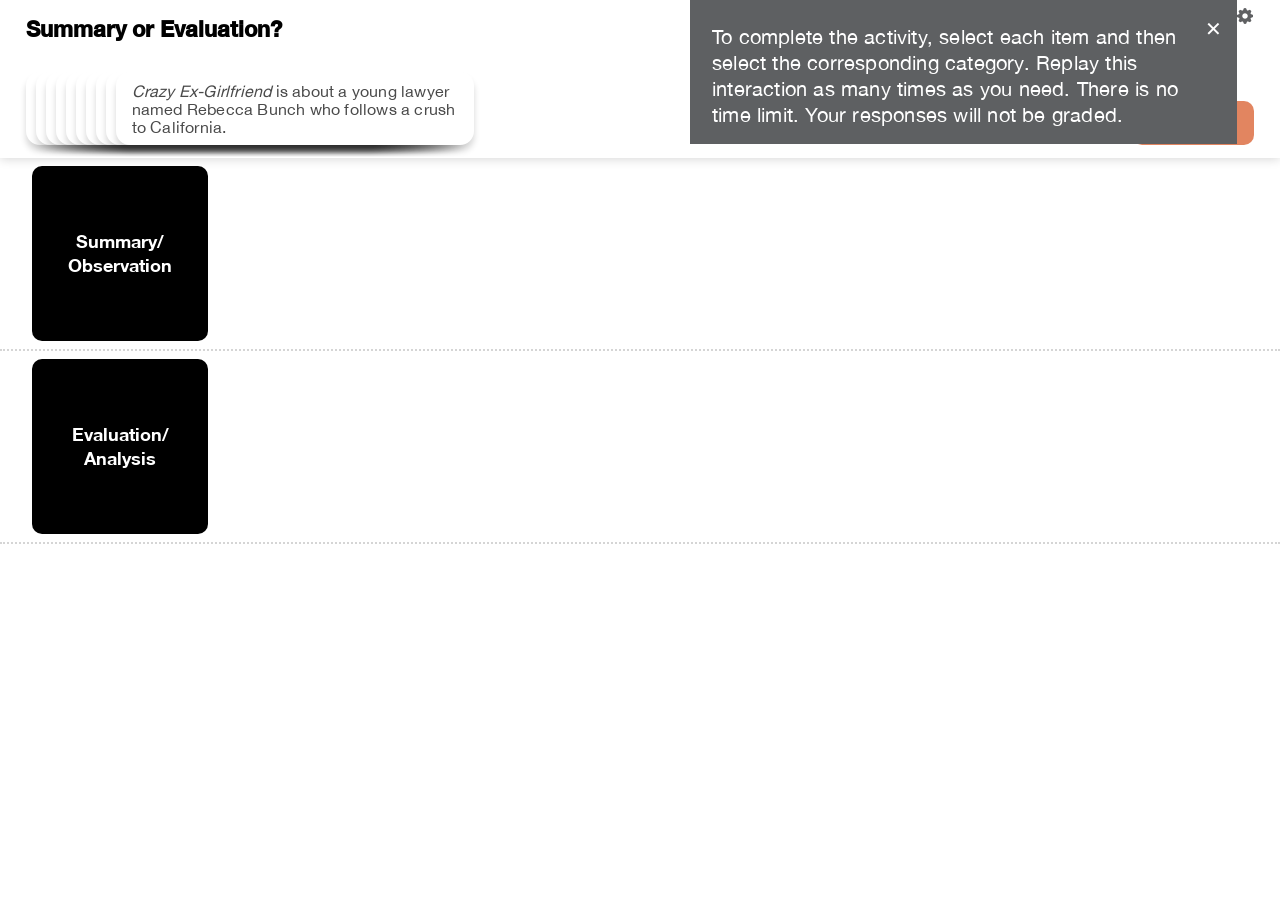
==== commit d5369899: "categorizing_updatged" ====
--- a/media/Interactive/categorizing/index.html
+++ b/media/Interactive/categorizing/index.html
@@ -3,8 +3,9 @@
 
 <head>
     <title>Composition Category Interactive</title>
-    <meta charset="utf-8" />
-    <meta name="viewport" content="width=device-width, initial-scale=1">
+    <meta charset="UTF-8">
+    <meta http-equiv="X-UA-Compatible" content="IE=edge">
+    <meta name="viewport" content="width=device-width, initial-scale=1.0">
     <link rel="stylesheet" href="css/style.css">
     <script src="js/jquery-3.1.1.min.js"></script>
     <script src="js/main.js"></script>
@@ -20,12 +21,12 @@
                 <button aria-label="Color Contrast Settings" type="button" class="cog setting"  title='Color Scheme Settings' ><img aria-hidden="true" height="16" width="16" src="images/gear-option.png" alt="Color Scheme Settings"></button>
 
                 <div class="help-popup">
-                    <button tabindex="2" aria-label="close" class="popup-close" title='Close'>&#x2715</button>
+                    <button tabindex="2" aria-label="Help instruction Close" class="popup-close" title='Close'>&#x2715</button>
                     <p id="instructionnorm"></p>
                 </div>
                 <div class="settinToolsContainer">
                     <div class="toolsCnt"></div>
-                    <button aria-label="close" class="close" title='Close'></button>
+                    <button aria-label="Color Scheme Settings Close" class="close" title='Close'></button>
                 </div>
             </div>
             <h1 id="title"></h1>
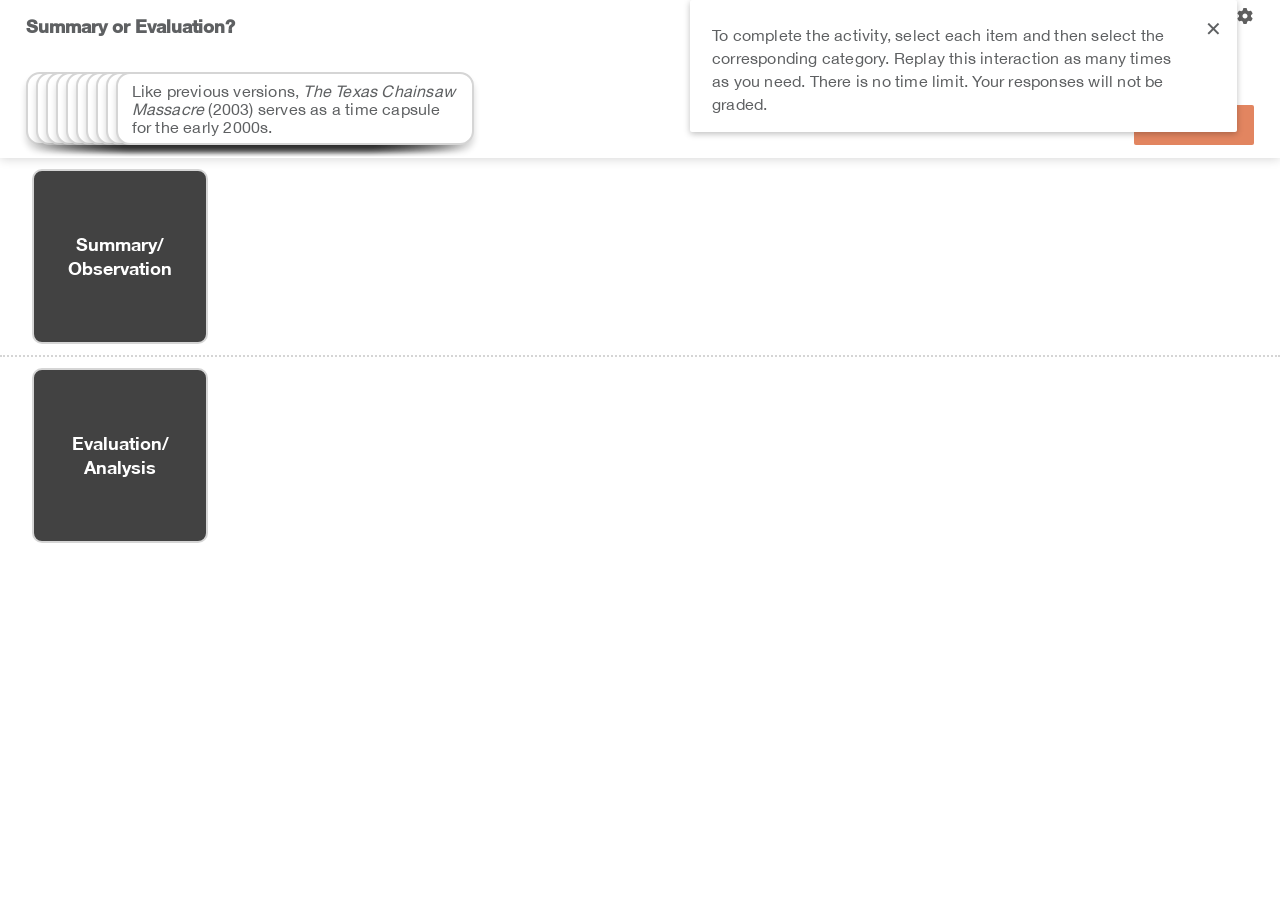
==== commit eac268f4: "updated" ====
--- a/media/Interactive/categorizing/index.html
+++ b/media/Interactive/categorizing/index.html
@@ -17,16 +17,16 @@
         <div class="container">
             <div class="settingContainer">
 
-                <button aria-label="Help" type="button" class="showText"  title='Instruction Text' ><img height="16" width="16" src="images/doubts-button.png" alt="Help"></button>
-                <button aria-label="Color Contrast Settings" type="button" class="cog setting"  title='Color Scheme Settings' ><img aria-hidden="true" height="16" width="16" src="images/gear-option.png" alt="Color Scheme Settings"></button>
+                <button aria-label="Help" type="button" class="showText"  title='Instruction Text' ><img height="16" width="16" src="images/circle-question-regular.svg" alt="Help"></button>
+                <button aria-label="Color Contrast Settings" type="button" class="cog setting"  title='Color Scheme Settings' ><img aria-hidden="true" height="16" width="16" src="images/gear-solid.svg" alt="Color Scheme Settings"></button>
 
                 <div class="help-popup">
-                    <button tabindex="2" aria-label="Help instruction Close" class="popup-close" title='Close'>&#x2715</button>
+                    <button tabindex="2" aria-label="Help instruction Close" class="popup-close" title='Close'>&#x2715;</button>
                     <p id="instructionnorm"></p>
                 </div>
                 <div class="settinToolsContainer">
                     <div class="toolsCnt"></div>
-                    <button aria-label="Color Scheme Settings Close" class="close" title='Close'></button>
+                    <button aria-label="Color Scheme Settings Close" class="close" title='Close'>&#x2715;</button>
                 </div>
             </div>
             <h1 id="title"></h1>
@@ -46,7 +46,7 @@
                             its category. You understand that summaries/observations are objective statements, while
                             evaluations analyses are subjective statements ab</p>
                     </div>
-                    <div class="nav-container">
+                    <div class="nav-container mob-hid">
                         <button aria-label="submit" class="submit_btn submit-hide" disabled>Submit</button>
                         <button aria-label="try again" class="tryagain_btn invisible" disabled>Try Again</button>
                         <button aria-label="reset" class="reset_btn invisible" disabled>Reset</button>
--- a/media/Interactive/categorizing/css/style.css
+++ b/media/Interactive/categorizing/css/style.css
@@ -52,7 +52,8 @@
     display: none !important;
 }
 .close:focus{
-    outline: 2px solid;
+    outline: 1px solid;
+    border-radius: 4px;
 }
 
 .mainContainer {
@@ -94,6 +95,16 @@
 header {
     padding-bottom: 11px;
     box-shadow: 0px 1px 10px #d6d6d6;
+    position: relative;
+    min-height: 132px;
+}
+header.t-border::before{
+    position: absolute;
+    width: 100%;
+    height: 0.5px;
+    top: 76px;
+    content: '';
+    background: #d5d5d5;
 }
 
 .category {
@@ -111,7 +122,7 @@
 }
 
 .categoryTitleCnt {
-    padding: 8px 32px;
+    padding: 11px 32px;
 }
 
 .categoryTitleCnt.twoCnt {
@@ -129,24 +140,23 @@
     padding: 13px 32px;
 }
 
-::-webkit-scrollbar {
+/* ::-webkit-scrollbar {
     width: 10px;
     height: 7px;
     border-radius: 10px;
-}
+} */
 
 /* Track */
-::-webkit-scrollbar-track {
+/* ::-webkit-scrollbar-track {
     border: 1px solid #ddd;
     border-radius: 10px;
     -webkit-box-shadow: inset 0 0 6px rgba(0, 0, 0, 0.1);
     background-color: #d5d5d5;
     opacity: 1;
-
-}
+} */
 
 /* Handle */
-::-webkit-scrollbar-thumb {
+/* ::-webkit-scrollbar-thumb {
     background: #fff;
     border-radius: 10px;
     background-clip: content-box;
@@ -162,26 +172,26 @@
     display: block;
     background-size: 10px;
     background-repeat: no-repeat;
-}
+} */
 
 /*left*/
-::-webkit-scrollbar-button:single-button:horizontal:decrement {
+/* ::-webkit-scrollbar-button:single-button:horizontal:decrement {
     height: 12px;
     width: 12px;
     background-position: 0px 0px;
     background-image: url(../images/left.png);
 
-}
-
+} */
+/* 
 ::-webkit-scrollbar-button:single-button:horizontal:decrement:hover {
     background-image: url(../images/left.png);
 }
 
 ::-webkit-scrollbar-button:single-button:horizontal:decrement:active {
     background-image: url(../images/left.png);
-}
-
-::-webkit-scrollbar-button:single-button:horizontal:increment {
+} */
+
+/* ::-webkit-scrollbar-button:single-button:horizontal:increment {
     height: 12px;
     width: 12px;
     background-position: 0px 0px;
@@ -194,7 +204,7 @@
 
 ::-webkit-scrollbar-button:single-button:horizontal:increment:active {
     background-image: url(../images/right.png);
-}
+} */
 
 .card-wrap {
     display: grid;
@@ -215,7 +225,7 @@
 }
 
 .feedback p {
-    font-size: 18px;
+    font-size: 16px;
     line-height: 28px;
     width: 1120px;
     font-family: "HelveticaNeue-Regular";
@@ -236,7 +246,8 @@
     letter-spacing: 0.2px;
     font-weight: normal;
     font-family: "HelveticaNeue-Regular";
-    font-size: 18px;
+    font-size: 16px;
+    padding-top: 23px;
 }
 
 .nav-container {
@@ -250,11 +261,13 @@
 .nav-container button {
     background: #d4450c;
     border: none;
-    padding: 13px 24px 15px 24px;
+    padding: 0 30px;
+    height: 40px;
+    min-width: 120px;
     color: #fff;
     font-family: "HelveticaNeue-Bold";
-    font-size: 22px;
-    border-radius: 10px;
+    font-size: 16px !important;
+    border-radius: 2px;
     line-height: 16px;
     outline: none;
 }
@@ -303,12 +316,13 @@
 }
 
 #title {
-    font-size: 22px;
-    line-height: 28px;
+    font-size: 18px;
+    line-height: 23px;
     width: 808px;
     padding-top: 15px;
     font-family: "HelveticaNeue-Bold";
     min-height: 71px;
+    color: #5E6062;
 }
 
 .settingContainer {
@@ -352,13 +366,13 @@
 }
 
 .settinToolsContainer {
-    background: #BFBFBF !important;
+    background: #FFFFFF !important;
     padding: 13px;
-    border-radius: 6px;
+    border-radius: 2px;
     color: #001936;
-    box-shadow: 0px 3px 6px 0px rgb(112 112 112);
-    -webkit-box-shadow: 0px 3px 6px 0px rgb(112 112 112);
-    -moz-box-shadow: 0px 3px 6px 0px rgba(112, 112, 112, 1);
+    box-shadow: 0px 2px 6px 0px rgb(0 0 0 / 25%);
+    -webkit-box-shadow: 0px 2px 6px 0px rgb(0 0 0 / 25%);
+    -moz-box-shadow: 0px 2px 6px 0px rgb(0 0 0 / 25%);
     position: absolute;
     top: 5px;
     right: 0px;
@@ -379,14 +393,17 @@
     position: absolute;
     width: 22px;
     height: 22px;
-    right: 0px;
+    right: 4px;
     top: 0px;
+    color:#5E6062;
+    font-size: 16px;
+    font-family: "HelveticaNeue-Regular";
     /* border-radius: 50%; */
     background-color: transparent;
     cursor: pointer;
-    background-image: url(../images/remove.png);
+    /* background-image: url(../images/remove.png);
     background-repeat: no-repeat;
-    background-size: 22px 22px;
+    background-size: 22px 22px; */
     border: none;
 }
 
@@ -398,7 +415,7 @@
     margin-right: 5px;
     outline: 1px solid transparent;
     border: 2px solid transparent;
-    font-size: .7rem;
+    font-size: 12px;
     width: 80px;
     text-align: center;
     margin-bottom: 10px;
@@ -444,12 +461,14 @@
 
 .help-popup {
     position: absolute;
-    background: #5e6062;
+    background: #FFFFFF;
     right: 29px;
     width: 547px;
     padding: 24px 59px 16px 22px;
     z-index: 4;
     top: 0;
+    border-radius: 2px;
+    box-shadow: 0px 2px 6px 0px rgb(0 0 0 / 25%);
 }
 
 .help-popup .popup-close {
@@ -458,7 +477,7 @@
     font-family: "HelveticaNeue-Regular";
     background: none;
     border: none;
-    color: #fff;
+    color: #5E6062;
     position: absolute;
     right: 10px;
     top: 17px;
@@ -475,9 +494,9 @@
 
 #instructionnorm {
     font-family: "HelveticaNeue-Regular";
-    color: #fff;
-    font-size: 20px;
-    line-height: 26px;
+    color: #5E6062;
+    font-size: 16px !important;
+    line-height: 23px !important;
     letter-spacing: 0.2px;
     font-weight: normal;
 }
@@ -491,10 +510,10 @@
     height: calc(100vh - 163px);
 }
 
-.contentMac {
+/* .contentMac {
     margin-top: 35px;
     min-height: 586px;
-}
+} */
 
 .submited .correct:after {
     content: "";
@@ -543,7 +562,7 @@
     box-shadow: 0 6px 6px 0 rgba(0, 0, 0, 0.16);
     background: white;
     border-radius: 14px;
-    border: 2px solid #fff;
+    border: 2px solid #d5d5d5;
     outline: 1px solid transparent;
     min-height: 73px;
     letter-spacing: 0.2px;
@@ -598,9 +617,9 @@
     width: 176px;
     min-height: 175px;
     padding: 22px 16px;
-    background: #000;
+    background: #424242;
     border-radius: 10px;
-    border: 2px solid transparent;
+    border: 2px solid #d5d5d5;
     font-family: "HelveticaNeue-Bold" !important;
     outline: none;
 }
@@ -614,13 +633,14 @@
     line-height: 24px;
     width: 176px;
     padding: 50px 16px;
-    background: #000;
+    /* background: #000; */
     border-radius: 10px;
     font-family: "HelveticaNeue-Bold" !important;
 }
 
 .categoryDroppableCnt {
     padding: 14px 0px;
+    width: 100vw;
 }
 
 .category .draggableitemCnt {
@@ -638,6 +658,10 @@
     margin: 0px 0px;
     display: block;
     width: 100%;
+}
+
+.catHr:last-of-type{
+    display: none;
 }
 
 .bottom-btn {
@@ -652,19 +676,18 @@
     display: none;
     position: fixed;
     bottom: 0px;
-}
-
-@media screen and (-webkit-min-device-pixel-ratio:0) { 
-
-    }
-
-@media screen and (device-width: 1350px),
-(device-height: 760px) {
-
-    .nav-container button {
-        font-family: "HelveticaNeue-Bold";
-        font-size: 20px;
-    }
+    border-color: transparent;
+     
+}
+
+/* @media screen and (-webkit-min-device-pixel-ratio:0) { 
+
+    } */
+
+
+@media screen and (device-width: 1350px), (device-height: 760px) {
+
+    
 
     .categoryDroppableCnt {
         display: grid;
@@ -673,15 +696,27 @@
         grid-auto-flow: column;
         grid-auto-columns: 360px;
     }
-
+    .category-3 .categoryTitleCnt {
+        position: fixed;
+        left: 0px;
+        background: #fff;
+    }
+    .category-3 .categoryTitleCnt_0 {
+        position: fixed;
+        top: 161px;
+        left: 0px;
+        background: #fff;
+    }
     .category-2 .categoryTitleCnt_0 {
         position: fixed;
         top: 161px;
         padding: 33px 32px;
         z-index: 99;
+        background: #fff;
     }
 
     .category-2 .categoryTitleCnt {
+        left: 0;
         padding: 34px 32px;
     }
 
@@ -699,28 +734,106 @@
     .category-2 .categoryDroppableCnt {
         width: 84%;
         height: 296px;
-        margin-left: 240px;
+        margin-left: 0px;
         /* background: blue; */
         padding: 55px 0;
     }
-}
-
-@media screen and (min-width: 1024px),
-(max-width: 1349px) {}
-
-@media screen and (max-width: 900px) {}
-
-@media screen and (device-width: 650px),
-(device-height: 365px) {
+    .content {
+        overflow: auto;
+        margin-left: 240px;
+        height: auto;
+    }
+}
+
+@media screen and (max-width: 1000px) and (orientation:landscape){
+    .content {
+        overflow-x: auto;
+        height: calc(100vh - 137px);
+    }
+    .category:last-of-type .draggableitemCnt:last-of-type {
+        margin-bottom: 0px;
+    }
+    header.t-border::before{
+        position: absolute;
+        width: 100%;
+        height: 0.5px;
+        top: 60px;
+        content: '';
+        background: #d5d5d5;
+    }
+    
+/*.custom-Scroll::-webkit-scrollbar {
+    width: 10px;
+    height: 10px;
+    border-radius: 10px;
+  }
+  
+
+  .custom-Scroll::-webkit-scrollbar-track {
+    border: 1px solid #ddd;
+    border-radius: 10px;
+    -webkit-box-shadow: inset 0 0 6px rgba(0,0,0,0.1);
+	background-color: #F5F5F5;
+    opacity: 1;
+  }
+  
+
+  .custom-Scroll::-webkit-scrollbar-thumb {
+    background: #fff;
+    border-radius: 10px;
+    background-clip: content-box;
+    border: 1px solid #ddd;
+    width: 1px;
+    opacity: 0.4;
+  }
+  
+  .custom-Scroll::-webkit-scrollbar-button:single-button {
+    background-color: rgb(0, 0, 0);
+    display: block;
+    background-size: 10px;
+  }
+
+  .custom-Scroll::-webkit-scrollbar-button:single-button:horizontal:decrement {
+    height: 12px;
+    width: 16px;
+    background-position: center 4px;
+    background-image: url(../images/left.png);
+    
+
+}
+
+.custom-Scroll::-webkit-scrollbar-button:single-button:horizontal:decrement:hover {
+    background-image: url(../images/left.png);
+}
+
+.custom-Scroll::-webkit-scrollbar-button:single-button:horizontal:decrement:active {
+    background-image: url(../images/left.png);
+} 
+
+.custom-Scroll::-webkit-scrollbar-button:single-button:horizontal:increment {
+    height: 12px;
+    width: 16px;
+    background-position: center 4px;
+    background-image: url(../images/right.png);
+    
+}
+
+.custom-Scroll::-webkit-scrollbar-button:single-button:horizontal:increment:hover {
+    background-image: url(../images/right.png);
+}
+
+.custom-Scroll::-webkit-scrollbar-button:single-button:horizontal:increment:active {
+    background-image: url(../images/right.png);
+}*/
 
     .draggableitem {
         font-size: 12px;
-        padding: 7px 8px;
+        padding: 7px 10px;
         text-align: start;
         background: white;
         border-radius: 14px;
         min-height: 55px;
-        border: 2px solid #fff;
+        
     }
     .draggableitemCnt {
         width: 270px;
@@ -764,18 +877,18 @@
         background: #fafafa;
         position: fixed;
         z-index: 999;
-        top: 125px;
+        top: 122px;
         left: 0px;
         box-shadow: 0 3px 6px 0px rgb(0 0 0 / 16%);
     }
 
     .category-3 .categoryTitleCnt_1 {
-        top: 201px;
+        top: 198px;
         left: 0px;
     }
 
     .category-3 .categoryTitleCnt_2 {
-        top: 273px;
+        top: 270px;
         left: 0px;
     }
 
@@ -788,17 +901,18 @@
     }
 
     .feedback {
-        font-size: 14px;
-        width: 522px;
+        font-size: 16px;
+        width: 300%;
         letter-spacing: 0.2px;
         font-weight: normal;
         line-height: 20px;
         font-family: "HelveticaNeue-Regular";
+        min-height: 83px;
     }
 
     .bottom-btn {
         padding: 4px 18px;
-        width: 34%;
+        width: 221px;
         font-size: 10px;
         display: block;
         position: fixed;
@@ -811,85 +925,79 @@
     }
 
 
-    #instructionnorm {
-        font-family: "HelveticaNeue-Regular";
-        color: #fff;
-        font-size: 14px;
-        line-height: 18px;
-    }
+    
 
     .help-popup {
         width: 301px;
-        font-size: 14px;
-    font-family: "HelveticaNeue-Regular";
-    line-height: 18px;
-    letter-spacing: 0.2px;
-    padding: 19px 18px 16px 15px;
+        font-size: 16px;
+        font-family: "HelveticaNeue-Regular";
+        line-height: 23px;
+        letter-spacing: 0.2px;
+        padding: 19px 18px 16px 15px;
     }
 
     .help-popup .popup-close {
-        font-size: 14px;
-        right: 7px;
-        top: 10px;
+        font-size: 16px;
+        right: 1px;
+        top: 2px;
     }
 
     .feedback p {
-        font-size: 12px;
+        font-size: 16px;
         line-height: unset;
         width: 483px;
     }
 
-    .categoryTitle {
+    /* .categoryTitle {
         font-size: 18px;
         line-height: 24px;
         width: 176px;
         padding: 6px 16px;
-        background: #000;
-        border-radius: 10px;
-        font-family: "HelveticaNeue-Bold" !important;
-    }
-
-    .categoryTitleCnt.right {
-        padding: 8px 16px;
-    }
-
-    .categoryTitleCnt.wrong {
-        padding: 8px 10px;
-    }
-
-    header {
-        border-bottom: 2px dotted #d5d5d5;
-        padding-bottom: 3px;
-    }
-
-    .draggableitemWraper {
-        width: 270px;
-    }
-
-    .nav-container button {
-        font-size: 13px;
-        line-height: 16px;
-        position: absolute;
-        bottom: 10px;
-        padding: 7px 18px;
-        border-radius: 10px;
-    }
-
-    #title {
-        font-size: 14px;
-        line-height: 20px;
-        margin: 5px 0px 4px 0px;
-        width: 548px;
-        min-height: 40px;
-    }
-
+        
+    } */
     .categoryTitle {
         font-size: 14px;
         line-height: 16px;
         padding: 7px 16px;
         width: 189px;
         min-height: 71px;
-    }
+        /* background: #000; */
+        border-radius: 10px;
+        font-family: "HelveticaNeue-Bold" !important;
+    }
+
+    .categoryTitleCnt.right {
+        padding: 8px 16px;
+    }
+
+    .categoryTitleCnt.wrong {
+        padding: 8px 10px;
+    }
+
+    header {
+        border-bottom: 2px dotted #d5d5d5;
+        padding-bottom: 3px;
+        min-height: 132px;
+    }
+
+    .draggableitemWraper {
+        width: 270px;
+    }
+
+    .nav-container button {
+        position: absolute;
+        bottom: 10px;        
+    }
+
+    #title {
+        font-size: 16px;
+        line-height: 23px;
+        margin: 0px 0px 4px 0px;
+        width: 548px;
+        min-height: 40px;
+    }
+
+    
 
     .categoryTitle.paddingCnt {
         font-size: 12px;
@@ -937,14 +1045,16 @@
     }
 
     .category-2 .categoryTitleCnt_0 {
-        top: 127px;
+        top: 132px;
         border-bottom: 2px dotted #d5d5d5 !important;
-        padding: 19px 16px;
+        padding: 18px 16px;
+        /* border-top: 2px dotted #d5d5d5 !important;*/
     }
 
     .category-2 .categoryTitleCnt_1 {
-        top: 238px;
-        padding: 19px 16px;
+        top: 239px;
+        padding: 16px 16px;
+        border-top: 2px dotted #d5d5d5;
     }
 
     .category-2 .categoryDroppableCnt {
@@ -959,11 +1069,46 @@
 
 }
 
-@media screen and (device-width: 530px),
-(device-height: 943px),
-(orientation: portrait) {
+
+
+
+
+
+@media screen and (device-width: 530px),(device-height: 943px), (orientation: portrait) {
     .draggableitemWraper {
         width: 316px;
+    }
+    .bottom-btn {
+        padding: 4px 18px;
+        width: 34%;
+        font-size: 10px;
+        display: none;
+        position: fixed;
+        bottom: 0px;
+    }
+    .category:last-of-type .draggableitemCnt:last-of-type{
+        margin-bottom: 80px;
+    }
+    .category-3 .categoryTitleCnt {
+        position: unset;
+        box-shadow: none;
+    }
+    .category-3 .categoryTitleCnt_0 {
+         position: unset;
+    }
+    .content {
+        overflow: auto;
+        margin-left: 0px;
+        height: calc(100vh - 163px);
+    }
+ 
+    header.t-border::before{
+        position: absolute;
+        width: 100%;
+        height: 0.5px;
+        top: 60px;
+        content: '';
+        background: #d5d5d5;
     }
     .draggableitemCnt {
         width: 316px;
@@ -1000,8 +1145,11 @@
         padding-bottom: 7px;
     }
 
-    .categoryDroppableCnt {
+    .category-2 .categoryDroppableCnt {
         padding: 0px 0px;
+        display: block;
+        margin: auto;
+        height: auto;
     }
 
     .container {
@@ -1036,7 +1184,7 @@
         font-size: 16px;
         line-height: 20px;
         width: 410px;
-        margin: 24px 0 2px 0px;
+        margin: 0px 0 2px 0px;
         min-height: 59px;
     }
 
@@ -1046,17 +1194,20 @@
         text-align: center;
     }
 
-    .categoryTitle {
+    .category-2 .categoryTitle {
         font-size: 16px;
         line-height: 20px;
         width: 316px;
+        height: 64px;
         min-height: 64px;
         padding: 8px 16px;
     }
 
 
-    .categoryTitleCnt {
+    .category-2 .categoryTitleCnt {
         padding: 14px 32px;
+        position: unset;
+        box-shadow: none;
     }
 
     .category .draggableitemCnt {
@@ -1075,14 +1226,14 @@
     .help-popup {
         padding: 24px 59px 16px 22px;
         width: 303px;
-        font-size: 14px;
-        line-height: 18px;
+        font-size: 16px;
+        line-height: 23px;
     }
 
     .help-popup .popup-close {
-        font-size: 14px;
-    right: 7px;
-    top: 10px;
+        font-size: 16px;
+        right: 7px;
+        top: 10px;
     }
 
     .nav-container {
@@ -1093,12 +1244,7 @@
     .nav-container button {
         cursor: pointer;
         position: unset;
-        right: 40%;
-        padding: 14px 60px;
-        color: #fff;
-        font-family: "HelveticaNeue-Bold";
-        font-size: 15px;
-        border-radius: 11px;
+        right: 40%;        
     }
 
     .reset_btn {
@@ -1112,11 +1258,56 @@
         position: absolute;
         right: 40%;
     }
-
-
+    .category-3 .categoryTitle {
+        font-size: 16px;
+        line-height: 20px;
+        width: 316px;
+        min-height: 64px;
+        padding: 8px 16px;
+    }
+   .category-3 .categoryDroppableCnt {
+        padding: 0px 0px;
+        display: block;
+        height: auto;
+    }
 }
 
 @media screen and (max-width: 529px) {
+    .draggableitemCnt {
+        width: 276px;
+        border-radius: 14px;
+    }
+    .category:last-of-type .draggableitemCnt:last-of-type{
+        margin-bottom: 180px;
+    }
+     .category:last-of-type .categoryDroppableCnt{
+        
+    } 
+    .mar-bt{
+        margin-bottom: 150px;
+    }
+    .categoryTitleCnt {
+        padding: 10px 0px;
+    }
+    .category-3 .categoryTitle {
+        font-size: 14px;
+        line-height: 20px;
+        min-height: 55px;
+        width: 276px;
+        padding: 6px 10px;
+    }
+    header.t-border::before{
+        position: absolute;
+        width: 100%;
+        height: 0.5px;
+        top: 118px;
+        content: '';
+        background: #d5d5d5;
+    }
+    .toolContainer{
+        width: 39%;
+        margin: 0px 5px 10px 0px;
+    }
     .submit-hide {
         visibility: hidden;
         pointer-events: none;
@@ -1130,9 +1321,17 @@
         border-bottom: 2px dotted #d5d5d5;
         padding-bottom: 75px;
     }
-    .draggableitemCnt {
+    .categoryDroppableCnt {
+        /* display: grid; */
+        grid-template-rows: repeat(2, 80px);
+        gap: 8px 8px;
+        grid-auto-flow: column;
+        grid-auto-columns: 360px;
+    }
+    .category .draggableitemCnt{
         width: 276px;
         border-radius: 14px;
+        margin: 16px 30px 16px 14px;
     }
 
     .feedback p {
@@ -1178,15 +1377,15 @@
     }
 
     .main-sec {
-        overflow: auto;
-        height: 260px;
+        /* overflow: auto;
+        height: 260px; */
     }
 
     header.pad-0 {
         padding-bottom: 12px;
     }
 
-    .categoryTitle {
+    .category-2 .categoryTitle {
         font-size: 14px;
         line-height: 20px;
         min-height: 55px;
@@ -1218,9 +1417,9 @@
         top: 10px;
     }
 
-    .category .draggableitemCnt {
+    /* .category .draggableitemCnt {
         width: 87%;
-    }
+    } */
 
     #instructionnorm {
         font-size: 14px;
@@ -1231,7 +1430,9 @@
     .nav-container {
         text-align: center;
     }
-
+    .mob-hid{
+        pointer-events: none;
+    }
     .submit_btn {
         cursor: pointer;
         position: absolute;
@@ -1252,9 +1453,15 @@
 
     .bottom-btn {
         display: block;
-    }
-
-    .categoryTitleCnt {
+        width: 100%;
+        color: #fff;
+        font-family: "HelveticaNeue-Bold";
+        text-transform: capitalize;
+        text-align: center;
+        font-size: 16px;
+    }
+
+    .category-2 .categoryTitleCnt {
         padding: 10px 0px;
     }
 
@@ -1266,23 +1473,24 @@
 
     .toolTxt {
         text-align: center;
+        margin-bottom: 1rem;
     }
 
     .settinToolsContainer {
         width: 232px;
     }
 
-    .toolContainer {
+    /* .toolContainer {
         width: 39%;
         margin: 14px 8px;
-    }
+    } */
 
     .toolContainer_0 {
         width: 100%;
     }
 
     .hidden {
-        display: none;
+        display: none !important;
     }
 
     #title {
@@ -1303,11 +1511,6 @@
     .nav-container button {
         cursor: pointer;
         position: unset;
-        padding: 12px 59px;
-        color: #fff;
-        font-family: "HelveticaNeue-Bold";
-        font-size: 16px;
-        border-radius: 11px;
     }
 
     .card-wrap {
@@ -1319,4 +1522,27 @@
     }
 
 
-}+}
+@media screen and (max-width: 400px) and (max-height:380px){
+        #title{
+            height: 30px;
+            min-height: 30px;
+            padding: 0;
+        }
+        header{
+            padding-bottom: 55px;
+        }
+        .settingContainer{
+            width: 80px;
+            float: right;
+        }
+        header.t-border::before{
+            top: 48px;
+        }
+        .categoryDroppableCnt{
+            width: 100%;
+        }
+        .categoryDroppableCnt .draggableitemCnt{
+            margin: 10px auto;
+        }
+ }
